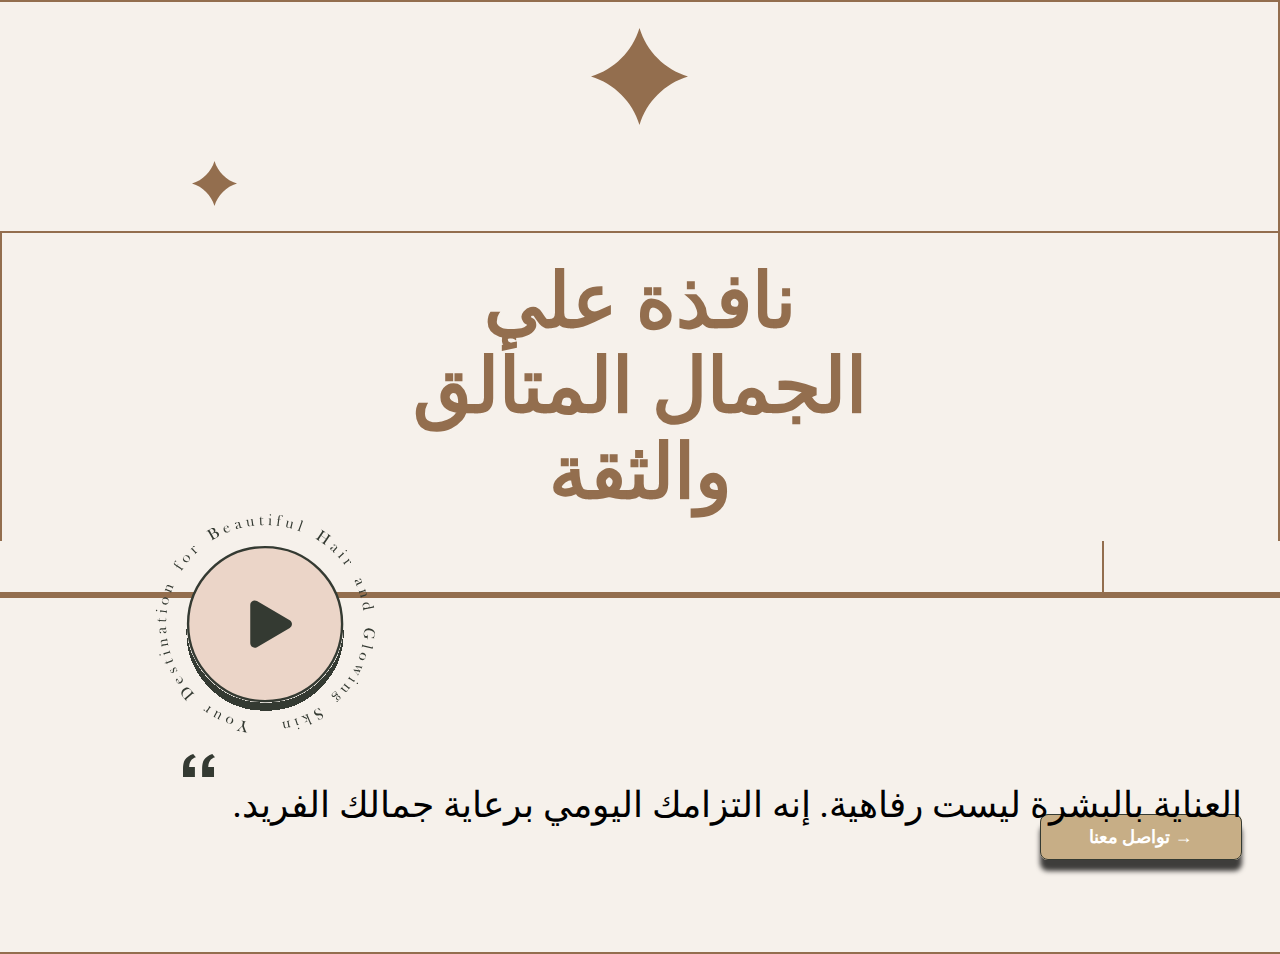
==== index.html @ a2bf62d0 "first commit" ====
<!DOCTYPE html>
<html lang="ar" dir="rtl">
  <head>
    <meta charset="UTF-8" />
    <meta name="viewport" content="width=device-width, initial-scale=1.0" />
    <!-- Bootstrab -->
    <link
      href="https://cdn.jsdelivr.net/npm/bootstrap@5.0.2/dist/css/bootstrap.min.css"
      rel="stylesheet"
      integrity="sha384-EVSTQN3/azprG1Anm3QDgpJLIm9Nao0Yz1ztcQTwFspd3yD65VohhpuuCOmLASjC"
      crossorigin="anonymous"
    />
    <!-- Css -->
    <link rel="stylesheet" href="./assets/css/main.css" />
    <!-- jquery -->
    <script
      src="https://code.jquery.com/jquery-3.6.3.min.js"
      integrity="sha256-pvPw+upLPUjgMXY0G+8O0xUf+/Im1MZjXxxgOcBQBXU="
      crossorigin="anonymous"
    ></script>
    <!-- AOS -->
    <link href="https://unpkg.com/aos@2.3.1/dist/aos.css" rel="stylesheet" />
    <title>Trust</title>
  </head>
  <body>
    <div class="navbar-container"></div>

    <div class="home">
      <main>
        <div class="top d-flex">
          <div class="stars">
            <img src="./assets/imgs/bigStar.svg" alt="" />
            <img class="sm" src="./assets/imgs/smStar.svg" alt="" />
          </div>
          <div class="mid">
            <h2>نافذة على <br />الجمال المتألق <br />والثقة</h2>
          </div>
          <div class="blank"></div>
        </div>
        <div class="bottom">
          <div class="wrapper d-flex">
            <div class="img-container">
              <img class="w-100" src="./assets/imgs/main.png" alt="" />
            </div>
            <div class="info d-flex flex-column justify-content-center gap-5">
              <p>
                العناية بالبشرة ليست رفاهية. إنه التزامك اليومي برعاية جمالك
                الفريد.
              </p>
              <a class="custom-btn me-auto" href="#">&rarr; تواصل معنا</a>
            </div>
          </div>
        </div>
      </main>
    </div>

    <!-- Bootstrab -->
    <script
      src="https://cdn.jsdelivr.net/npm/bootstrap@5.0.2/dist/js/bootstrap.bundle.min.js"
      integrity="sha384-MrcW6ZMFYlzcLA8Nl+NtUVF0sA7MsXsP1UyJoMp4YLEuNSfAP+JcXn/tWtIaxVXM"
      crossorigin="anonymous"
    ></script>
    <!-- JS -->
    <script src="./assets/js/app.js"></script>
    <!-- AOS -->
    <script src="https://unpkg.com/aos@2.3.1/dist/aos.js"></script>
    <script>
      AOS.init();
    </script>
  </body>
</html>
---- assets/css/main.css ----
@import url("https://fonts.googleapis.com/css2?family=Poppins:wght@300;400;500;600&display=swap");

@import url(./style.css);

:root {
  --main-color: #936e4e;
  --secondry-color: #f6f1eb;
}

* {
  box-sizing: border-box;
  margin: 0;
  padding: 0;
}

a {
  text-decoration: none;
  color: inherit;
}

/* NavBar */
nav.navbar {
  padding-top: 0 !important;
  padding-bottom: 0 !important;
}

nav > .container {
  max-width: 100vw !important;
  padding: 0 !important;
  background-color: var(--secondry-color);
}

nav > .container ul {
  border-right: 2px solid var(--main-color);
  background-color: var(--secondry-color);

  align-items: center;
  padding-inline: 2%;
}

nav > .container ul li a {
  font-size: 22px;
  font-family: Roboto;
  font-weight: 600;
}

.navbar-collapse {
  align-items: stretch !important;
}

nav > .container .search-btn-container {
  padding: 2%;
}
nav > .container .logo-container {
  padding: 1% 3%;
  border: 2px solid var(--main-color);
  background-color: var(--secondry-color);
  border-top: 0;
  border-bottom: 0;
  width: 180px;
}
/* custom-button */
.custom-btn {
  width: max-content;
  background-color: #c7ae86;
  font-family: Garamond;
  font-size: 18px;
  font-weight: 700;
  line-height: 23.4px;
  color: #ffffff;
  border: 1px solid #343a32;
  border-radius: 8px;
  padding: 12px 48px;
  -webkit-box-shadow: 0px 11px 5px 0px rgba(0, 0, 0, 0.75);
  -moz-box-shadow: 0px 11px 5px 0px rgba(0, 0, 0, 0.75);
  box-shadow: 0px 11px 5px 0px rgba(0, 0, 0, 0.75);
}
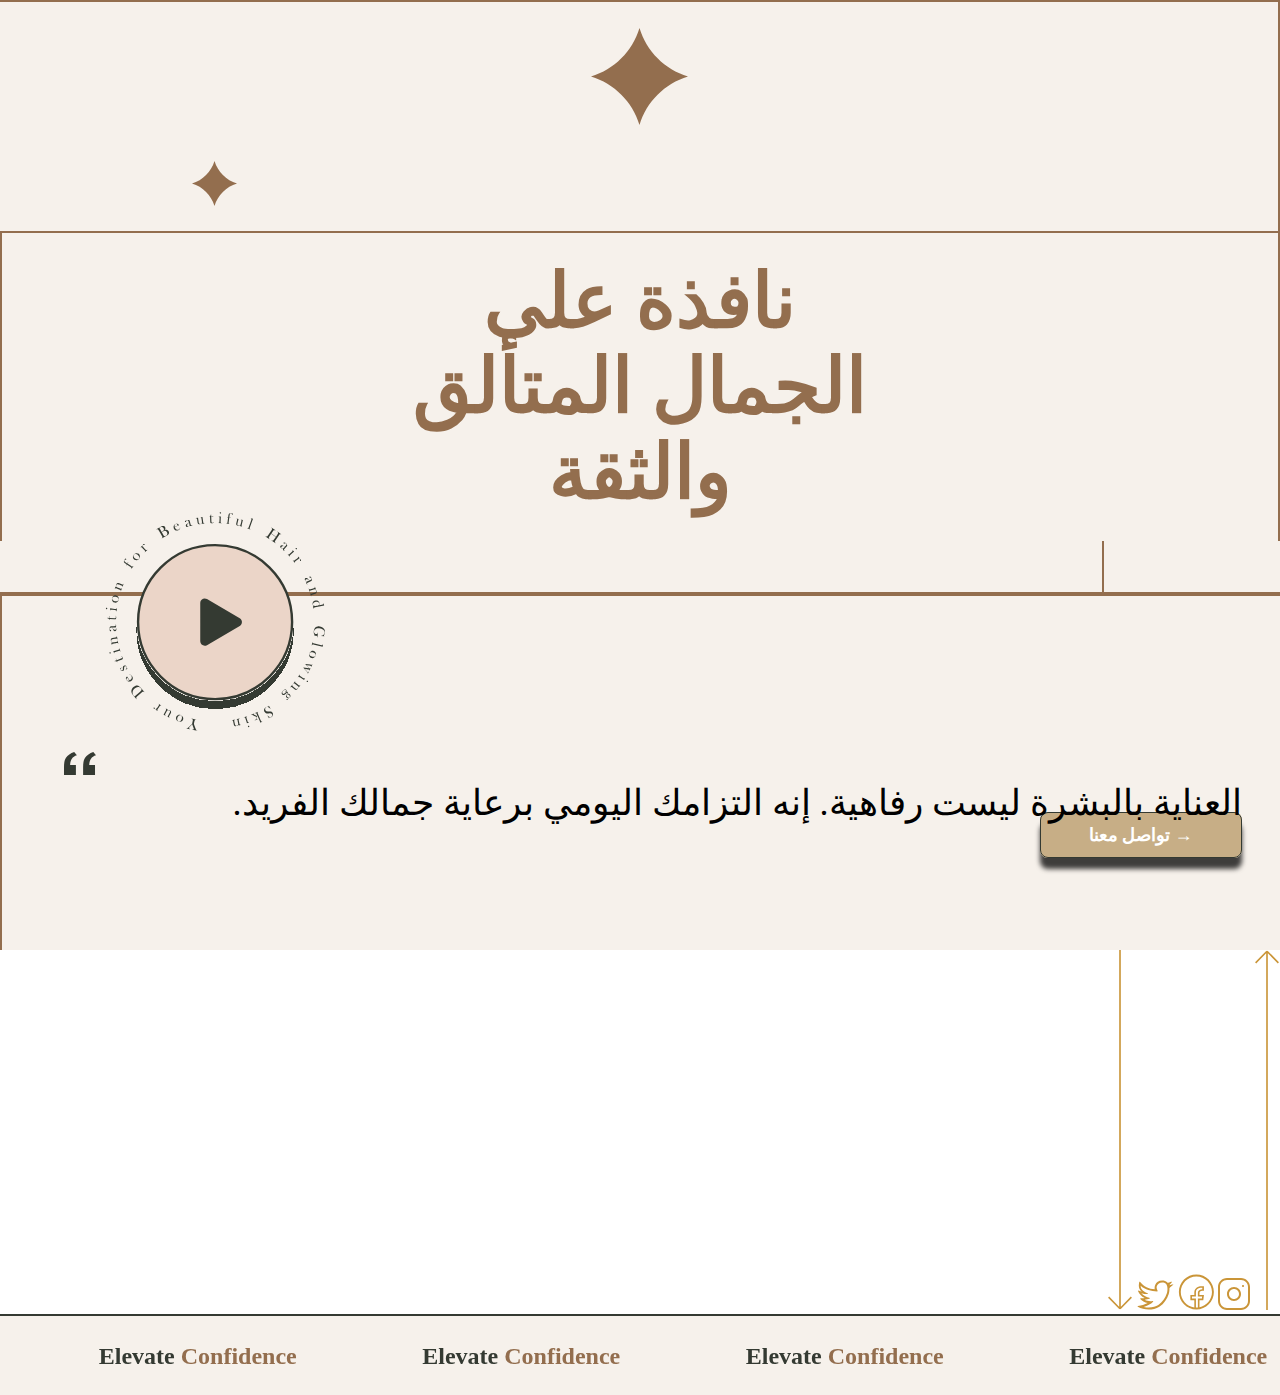
==== commit 037583c1: "fdss" ====
--- a/index.html
+++ b/index.html
@@ -20,13 +20,17 @@
     ></script>
     <!-- AOS -->
     <link href="https://unpkg.com/aos@2.3.1/dist/aos.css" rel="stylesheet" />
+    <!-- Swipper -->
+    <link
+      rel="stylesheet"
+      href="https://cdn.jsdelivr.net/npm/swiper@11/swiper-bundle.min.css"
+    />
     <title>Trust</title>
   </head>
   <body>
-    <div class="navbar-container"></div>
-
-    <div class="home">
-      <main>
+    <div class="home d-flex">
+      <main class="flex-fill d-flex flex-column">
+        <div class="navbar-container"></div>
         <div class="top d-flex">
           <div class="stars">
             <img src="./assets/imgs/bigStar.svg" alt="" />
@@ -37,8 +41,8 @@
           </div>
           <div class="blank"></div>
         </div>
-        <div class="bottom">
-          <div class="wrapper d-flex">
+        <div class="bottom flex-fill">
+          <div class="wrapper d-flex h-100">
             <div class="img-container">
               <img class="w-100" src="./assets/imgs/main.png" alt="" />
             </div>
@@ -52,7 +56,36 @@
           </div>
         </div>
       </main>
+      <div class="socials d-flex flex-column gap-4 px-3 py-5">
+        <img class="arrow" src="./assets/imgs/upArrow.svg" alt="" />
+        <img class="social-link" src="./assets/imgs/insta.svg" alt="" />
+        <img class="social-link" src="./assets/imgs/face.svg" alt="" />
+        <img class="social-link" src="./assets/imgs/tweet.svg" alt="" />
+        <img class="arrow" src="./assets/imgs/downArrow.svg" alt="" />
+      </div>
     </div>
+
+    <!-- Brands -->
+
+    <div class="brands">
+      <div class="swiper">
+        <div class="swiper-wrapper">
+          <div class="swiper-slide">Elevate <span> Confidence</span></div>
+          <div class="swiper-slide">Elevate <span> Confidence</span></div>
+          <div class="swiper-slide">Elevate <span> Confidence</span></div>
+          <div class="swiper-slide">Elevate <span> Confidence</span></div>
+          <div class="swiper-slide">Elevate <span> Confidence</span></div>
+          <div class="swiper-slide">Elevate <span> Confidence</span></div>
+          <div class="swiper-slide">Elevate <span> Confidence</span></div>
+          <div class="swiper-slide">Elevate <span> Confidence</span></div>
+          <div class="swiper-slide">Elevate <span> Confidence</span></div>
+          <div class="swiper-slide">Elevate <span> Confidence</span></div>
+          <div class="swiper-slide">Elevate <span> Confidence</span></div>
+          <div class="swiper-slide">Elevate <span> Confidence</span></div>
+        </div>
+      </div>
+    </div>
+    <!-- Brands -->
 
     <!-- Bootstrab -->
     <script
@@ -67,5 +100,31 @@
     <script>
       AOS.init();
     </script>
+    <!-- Swipper -->
+    <script src="https://cdn.jsdelivr.net/npm/swiper@11/swiper-bundle.min.js"></script>
+    <script>
+      var swiper = new Swiper(".swiper", {
+        slidesPerView: 2,
+        spaceBetween: 10,
+        pagination: {
+          el: ".swiper-pagination",
+          clickable: true,
+        },
+        breakpoints: {
+          680: {
+            slidesPerView: 3,
+            spaceBetween: 20,
+          },
+          968: {
+            slidesPerView: 4,
+            spaceBetween: 40,
+          },
+          1724: {
+            slidesPerView: 5,
+            spaceBetween: 50,
+          },
+        },
+      });
+    </script>
   </body>
 </html>
--- a/assets/css/main.css
+++ b/assets/css/main.css
@@ -44,6 +44,13 @@
   font-weight: 600;
 }
 
+nav > .container ul li a:hover {
+  color: var(--main-color) !important;
+}
+nav > .container ul li a.active {
+  color: var(--main-color) !important;
+}
+
 .navbar-collapse {
   align-items: stretch !important;
 }
@@ -52,13 +59,90 @@
   padding: 2%;
 }
 nav > .container .logo-container {
-  padding: 1% 3%;
+  padding: 1.18% 3%;
   border: 2px solid var(--main-color);
   background-color: var(--secondry-color);
   border-top: 0;
   border-bottom: 0;
   width: 180px;
 }
+
+.navbar-collapse.collapse.show {
+  border: 2px solid var(--main-color);
+  border-right: 0;
+}
+.navbar-collapse.collapse.show .search-btn-container {
+  border-right: 2px solid var(--main-color);
+}
+
+/* Search Style */
+#search {
+  position: fixed;
+  top: 0px;
+  left: 0px;
+  width: 100%;
+  height: 100%;
+  background-color: rgba(0, 0, 0, 0.7);
+  -webkit-transition: all 0.5s ease-in-out;
+  -moz-transition: all 0.5s ease-in-out;
+  -ms-transition: all 0.5s ease-in-out;
+  -o-transition: all 0.5s ease-in-out;
+  transition: all 0.5s ease-in-out;
+  -webkit-transform: translate(0px, -100%) scale(0, 0);
+  -moz-transform: translate(0px, -100%) scale(0, 0);
+  -ms-transform: translate(0px, -100%) scale(0, 0);
+  -o-transform: translate(0px, -100%) scale(0, 0);
+  transform: translate(0px, -100%) scale(0, 0);
+  opacity: 0;
+  display: none;
+}
+
+#search.open {
+  -webkit-transform: translate(0px, 0px) scale(1, 1);
+  -moz-transform: translate(0px, 0px) scale(1, 1);
+  -ms-transform: translate(0px, 0px) scale(1, 1);
+  -o-transform: translate(0px, 0px) scale(1, 1);
+  transform: translate(0px, 0px) scale(1, 1);
+  opacity: 1;
+  z-index: 106;
+  display: block;
+}
+
+#search input[type="search"] {
+  position: absolute;
+  top: 50%;
+  left: 0;
+  margin-top: -51px;
+  width: 60%;
+  margin-left: 20%;
+  color: #c7ae86;
+  background: transparent;
+  border-top: 1px solid #c7ae86;
+  border-bottom: 2px solid #c7ae86;
+  border-left: 0px solid transparent;
+  border-right: 0px solid transparent;
+  font-size: 40px;
+  font-family: Roboto;
+  font-weight: 300;
+  text-align: center;
+  outline: none;
+  padding: 10px;
+}
+
+#search .close {
+  position: fixed;
+  top: 15px;
+  right: 15px;
+  opacity: 1;
+  font-size: 27px;
+  color: #fff;
+}
+
+#search .close:hover {
+  color: #c7ae86;
+  cursor: pointer;
+}
+
 /* custom-button */
 .custom-btn {
   width: max-content;
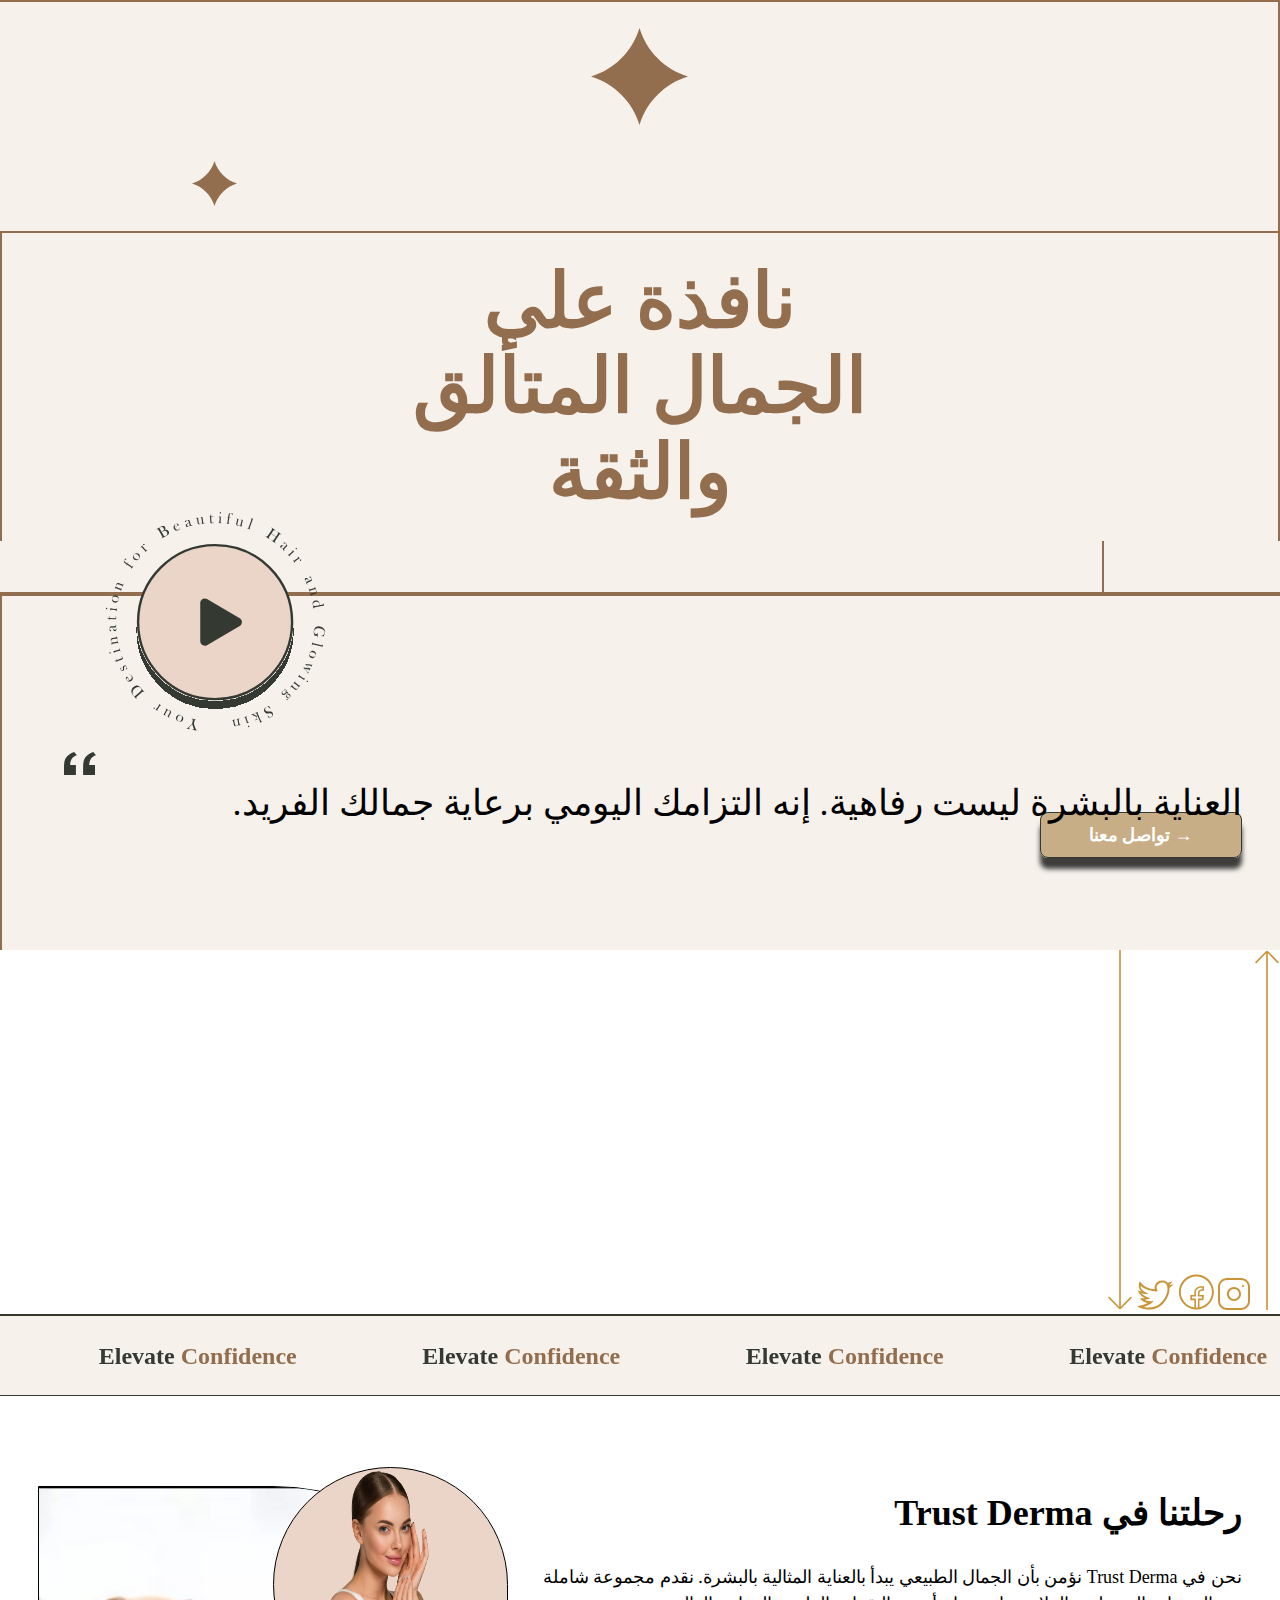
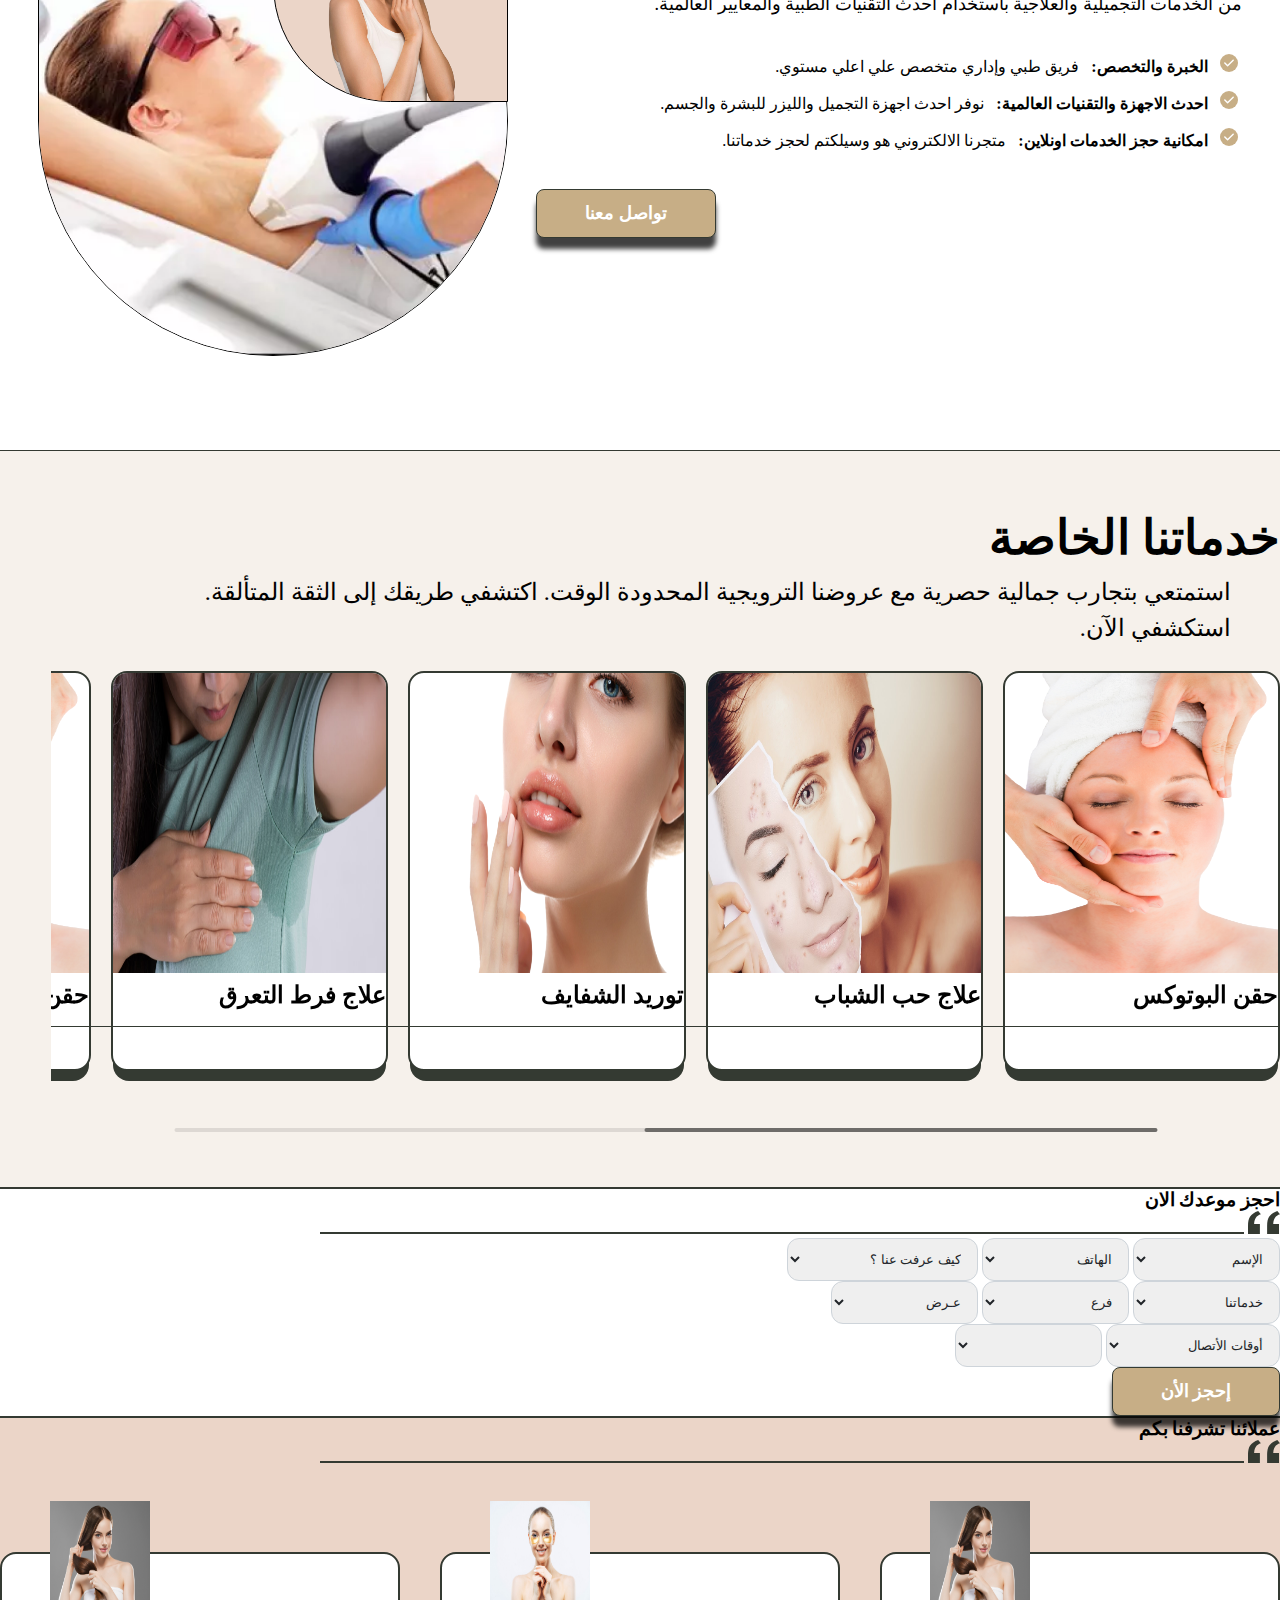
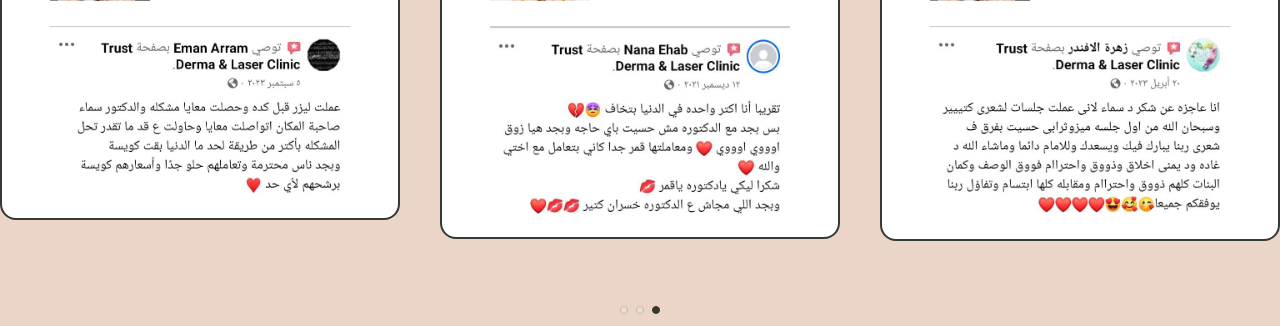
==== commit c905c6b5: "commit" ====
--- a/index.html
+++ b/index.html
@@ -58,15 +58,20 @@
       </main>
       <div class="socials d-flex flex-column gap-4 px-3 py-5">
         <img class="arrow" src="./assets/imgs/upArrow.svg" alt="" />
-        <img class="social-link" src="./assets/imgs/insta.svg" alt="" />
-        <img class="social-link" src="./assets/imgs/face.svg" alt="" />
-        <img class="social-link" src="./assets/imgs/tweet.svg" alt="" />
+        <a href="#"
+          ><img class="social-link" src="./assets/imgs/insta.svg" alt=""
+        /></a>
+        <a href="#"
+          ><img class="social-link" src="./assets/imgs/face.svg" alt=""
+        /></a>
+        <a href="#"
+          ><img class="social-link" src="./assets/imgs/tweet.svg" alt=""
+        /></a>
         <img class="arrow" src="./assets/imgs/downArrow.svg" alt="" />
       </div>
     </div>
 
     <!-- Brands -->
-
     <div class="brands">
       <div class="swiper">
         <div class="swiper-wrapper">
@@ -86,6 +91,273 @@
       </div>
     </div>
     <!-- Brands -->
+    <!-- Details -->
+    <section class="details">
+      <div class="wrapper">
+        <div class="text">
+          <h3>رحلتنا في Trust Derma</h3>
+          <p>
+            نحن في Trust Derma نؤمن بأن الجمال الطبيعي يبدأ بالعناية المثالية
+            بالبشرة. نقدم مجموعة شاملة من الخدمات التجميلية والعلاجية باستخدام
+            أحدث التقنيات الطبية والمعايير العالمية.
+          </p>
+          <ul>
+            <li>
+              <img src="./assets/imgs/checkMark.svg" alt="" /><span
+                >الخبرة والتخصص:</span
+              >فريق طبي وإداري متخصص علي اعلي مستوي.
+            </li>
+            <li>
+              <img src="./assets/imgs/checkMark.svg" alt="" /><span
+                >احدث الاجهزة والتقنيات العالمية:</span
+              >نوفر احدث اجهزة التجميل والليزر للبشرة والجسم.
+            </li>
+            <li>
+              <img src="./assets/imgs/checkMark.svg" alt="" /><span
+                >امكانية حجز الخدمات اونلاين:</span
+              >متجرنا الالكتروني هو وسيلكتم لحجز خدماتنا.
+            </li>
+          </ul>
+          <a class="custom-btn me-auto" href="#"> تواصل معنا</a>
+        </div>
+        <div class="images">
+          <img
+            src="./assets/imgs/49a9eef45d679d1792e41b084a7152a5.png"
+            alt=""
+            class="lg"
+          />
+          <img
+            src="./assets/imgs/c06d7cdb16fad64346107b7b40360619.png"
+            alt=""
+            class="sm"
+          />
+        </div>
+      </div>
+    </section>
+    <!-- Details -->
+    <!-- Special-services -->
+    <div class="sp-services text-center">
+      <h3>خدماتنا الخاصة</h3>
+      <p>
+        استمتعي بتجارب جمالية حصرية مع عروضنا الترويجية المحدودة الوقت. اكتشفي
+        طريقك إلى الثقة المتألقة. استكشفي الآن.
+      </p>
+      <div class="swiper swiper2">
+        <div class="swiper-wrapper">
+          <div class="swiper-slide">
+            <div class="item d-flex flex-column gap-3">
+              <img class="main-img" src="./assets/imgs/service1.png" alt="" />
+              <span>حقن البوتوكس</span>
+              <img src="./assets/imgs/line.svg" class="line m-4 mt-0" alt="" />
+            </div>
+          </div>
+          <div class="swiper-slide">
+            <div class="item d-flex flex-column gap-3">
+              <img class="main-img" src="./assets/imgs/service2.png" alt="" />
+              <span> علاج حب الشباب </span>
+              <img src="./assets/imgs/line.svg" class="line m-4 mt-0" alt="" />
+            </div>
+          </div>
+          <div class="swiper-slide">
+            <div class="item d-flex flex-column gap-3">
+              <img class="main-img" src="./assets/imgs/services3.png" alt="" />
+              <span> توريد الشفايف</span>
+              <img src="./assets/imgs/line.svg" class="line m-4 mt-0" alt="" />
+            </div>
+          </div>
+          <div class="swiper-slide">
+            <div class="item d-flex flex-column gap-3">
+              <img class="main-img" src="./assets/imgs/service4.png" alt="" />
+              <span>علاج فرط التعرق </span>
+              <img src="./assets/imgs/line.svg" class="line m-4 mt-0" alt="" />
+            </div>
+          </div>
+          <div class="swiper-slide">
+            <div class="item d-flex flex-column gap-3">
+              <img class="main-img" src="./assets/imgs/service1.png" alt="" />
+              <span>حقن البوتوكس</span>
+              <img src="./assets/imgs/line.svg" class="line m-4 mt-0" alt="" />
+            </div>
+          </div>
+          <div class="swiper-slide">
+            <div class="item d-flex flex-column gap-3">
+              <img class="main-img" src="./assets/imgs/service2.png" alt="" />
+              <span> علاج حب الشباب </span>
+              <img src="./assets/imgs/line.svg" class="line m-4 mt-0" alt="" />
+            </div>
+          </div>
+          <div class="swiper-slide">
+            <div class="item d-flex flex-column gap-3">
+              <img class="main-img" src="./assets/imgs/services3.png" alt="" />
+              <span> توريد الشفايف</span>
+              <img src="./assets/imgs/line.svg" class="line m-4 mt-0" alt="" />
+            </div>
+          </div>
+          <div class="swiper-slide">
+            <div class="item d-flex flex-column gap-3">
+              <img class="main-img" src="./assets/imgs/service4.png" alt="" />
+              <span>علاج فرط التعرق </span>
+              <img src="./assets/imgs/line.svg" class="line m-4 mt-0" alt="" />
+            </div>
+          </div>
+        </div>
+        <div class="swiper-scrollbar"></div>
+      </div>
+    </div>
+    <!-- Special-services -->
+    <!-- Booking -->
+    <section class="booking p-md-5 p-3">
+      <div class="d-flex gap-3">
+        <h3 class="fs-md-2 fs-5">احجز موعدك الان</h3>
+        <img src="./assets/imgs/quote.svg" alt="" />
+        <img
+          class="w-md-100 w-75 d-sm-block d-none"
+          src="./assets/imgs/lgLine.svg"
+          alt=""
+        />
+      </div>
+      <form action="" class="p-md-5 p-3">
+        <div
+          class="d-flex my-3 gap-md-5 gap-2 w-100 flex-wrap justify-content-around"
+        >
+          <select class="flex-fill">
+            <option value="" selected disabled>الإسم</option>
+            <option value="">option 2</option>
+            <option value="">option 3</option>
+          </select>
+          <select class="flex-fill">
+            <option value="" selected disabled>الهاتف</option>
+            <option value="">option 2</option>
+            <option value="">option 3</option>
+          </select>
+          <select class="flex-fill">
+            <option value="" selected disabled>كيف عرفت عنا ؟</option>
+            <option value="">option 2</option>
+            <option value="">option 3</option>
+          </select>
+        </div>
+        <div
+          class="d-flex my-3 gap-md-5 gap-2 w-100 flex-wrap justify-content-around"
+        >
+          <select class="flex-fill">
+            <option value="" selected disabled>خدماتنا</option>
+            <option value="">option 2</option>
+            <option value="">option 3</option>
+          </select>
+          <select class="flex-fill">
+            <option value="" selected disabled>فرع</option>
+            <option value="">option 2</option>
+            <option value="">option 3</option>
+          </select>
+          <select class="flex-fill">
+            <option value="" selected disabled>عـرض</option>
+            <option value="">option 2</option>
+            <option value="">option 3</option>
+          </select>
+        </div>
+        <div
+          class="d-flex my-3 gap-md-5 gap-2 w-100 flex-wrap justify-content-around"
+        >
+          <select class="flex-fill">
+            <option value="" selected disabled>أوقات الأتصال</option>
+            <option value="">option 2</option>
+            <option value="">option 3</option>
+          </select>
+          <select class="flex-fill">
+            <option value="" selected disabled></option>
+            <option value="">option 2</option>
+            <option value="">option 3</option>
+          </select>
+        </div>
+        <button type="submit" class="custom-btn me-auto my-4 w-100" href="#">
+          إحجز الأن
+        </button>
+      </form>
+    </section>
+    <!-- Booking -->
+    <!-- Testi -->
+    <section class="testi p-md-5 p-3">
+      <div class="d-flex gap-3 flex-row-reverse">
+        <h3 class="fs-md-2 fs-5">عملائنا تشرفنا بكم</h3>
+        <img src="./assets/imgs/quote.svg" alt="" />
+        <img
+          class="w-md-100 w-75 d-sm-block d-none"
+          src="./assets/imgs/lgLine.svg"
+          alt=""
+        />
+      </div>
+      <div class="swiper swiper3">
+        <div class="swiper-wrapper">
+          <div class="swiper-slide">
+            <div class="client">
+              <div class="profile-pic">
+                <img
+                  class="rounded-circle"
+                  src="./assets/imgs/profile1.png"
+                  style="width: 100px; height: 100px"
+                  alt=""
+                />
+              </div>
+              <img class="desc" src="./assets/imgs/testi1.png" alt="" />
+            </div>
+          </div>
+          <div class="swiper-slide">
+            <div class="client">
+              <div class="profile-pic">
+                <img
+                  class="rounded-circle"
+                  style="width: 100px; height: 100px"
+                  src="./assets/imgs/profile2.png"
+                  alt=""
+                />
+              </div>
+              <img class="desc" src="./assets/imgs/testi2.png" alt="" />
+            </div>
+          </div>
+          <div class="swiper-slide">
+            <div class="client">
+              <div class="profile-pic">
+                <img
+                  class="rounded-circle"
+                  src="./assets/imgs/profile1.png"
+                  style="width: 100px; height: 100px"
+                  alt=""
+                />
+              </div>
+              <img class="desc" src="./assets/imgs/testi3.png" alt="" />
+            </div>
+          </div>
+          <div class="swiper-slide">
+            <div class="client">
+              <div class="profile-pic">
+                <img
+                  class="rounded-circle"
+                  src="./assets/imgs/profile2.png"
+                  style="width: 100px; height: 100px"
+                  alt=""
+                />
+              </div>
+              <img class="desc" src="./assets/imgs/testi1.png" alt="" />
+            </div>
+          </div>
+          <div class="swiper-slide">
+            <div class="client">
+              <div class="profile-pic">
+                <img
+                  class="rounded-circle"
+                  src="./assets/imgs/profile1.png"
+                  style="width: 100px; height: 100px"
+                  alt=""
+                />
+              </div>
+              <img class="desc" src="./assets/imgs/testi2.png" alt="" />
+            </div>
+          </div>
+        </div>
+        <div class="swiper-pagination"></div>
+      </div>
+    </section>
+    <!-- Testi -->
 
     <!-- Bootstrab -->
     <script
@@ -105,6 +377,8 @@
     <script>
       var swiper = new Swiper(".swiper", {
         slidesPerView: 2,
+        autoplay: true,
+
         spaceBetween: 10,
         pagination: {
           el: ".swiper-pagination",
@@ -125,6 +399,57 @@
           },
         },
       });
+      var swiper2 = new Swiper(".swiper2", {
+        slidesPerView: "auto",
+        autoplay: true,
+
+        spaceBetween: 20,
+        pagination: {
+          el: ".swiper-pagination",
+          clickable: true,
+        },
+        scrollbar: {
+          el: ".swiper-scrollbar",
+        },
+        // breakpoints: {
+        //   680: {
+        //     slidesPerView: 3,
+        //     spaceBetween: 20,
+        //   },
+        //   968: {
+        //     slidesPerView: 4,
+        //     spaceBetween: 40,
+        //   },
+        //   1724: {
+        //     slidesPerView: 4,
+        //     spaceBetween: 50,
+        //   },
+        // },
+      });
+      var swiper3 = new Swiper(".swiper3", {
+        autoplay: true,
+        slidesPerView: 1,
+        spaceBetween: 10,
+        pagination: {
+          el: ".swiper-pagination",
+          clickable: true,
+        },
+        breakpoints: {
+          480: {
+            slidesPerView: 2,
+            spaceBetween: 20,
+          },
+
+          1200: {
+            slidesPerView: 3,
+            spaceBetween: 40,
+          },
+          1724: {
+            slidesPerView: 4,
+            spaceBetween: 50,
+          },
+        },
+      });
     </script>
   </body>
 </html>
--- a/assets/css/main.css
+++ b/assets/css/main.css
@@ -16,6 +16,10 @@
 a {
   text-decoration: none;
   color: inherit;
+}
+
+ul {
+  list-style: none;
 }
 
 /* NavBar */
@@ -158,4 +162,114 @@
   -webkit-box-shadow: 0px 11px 5px 0px rgba(0, 0, 0, 0.75);
   -moz-box-shadow: 0px 11px 5px 0px rgba(0, 0, 0, 0.75);
   box-shadow: 0px 11px 5px 0px rgba(0, 0, 0, 0.75);
-}
+  transition: all 0.3s ease-in-out;
+}
+
+.custom-btn:hover {
+  transform: scale(1.1);
+  color: white;
+}
+
+/* details-section */
+
+.details {
+  padding: 4% 0;
+  border: 1px solid #343a32;
+  border-left: 0;
+  border-right: 0;
+}
+.details .wrapper {
+  display: flex;
+  gap: 28px;
+  padding: 3%;
+}
+
+.details .wrapper .images {
+  flex: 2;
+  position: relative;
+}
+.details .wrapper .images img.lg {
+  width: 100%;
+  border-bottom-left-radius: 50%;
+  border-bottom-right-radius: 50%;
+  border-top-right-radius: 50%;
+  border: 1px solid black;
+  aspect-ratio: 1/1;
+  object-fit: cover;
+}
+.details .wrapper .images img.sm {
+  position: absolute;
+  width: 50%;
+  right: 0;
+  top: -4%;
+  border-bottom-left-radius: 50%;
+  border-top-left-radius: 50%;
+  border-top-right-radius: 50%;
+  aspect-ratio: 1/1;
+  border: 1px solid black;
+
+  background-color: #ebd5c8;
+}
+.details .wrapper .text {
+  flex: 3;
+  display: flex;
+  flex-direction: column;
+  gap: 24px;
+}
+
+.details .wrapper .text h3 {
+  font-family: Garamond;
+  font-size: 36px;
+  font-weight: 700;
+  line-height: 54px;
+}
+
+.details .wrapper .text p {
+  font-family: Garamond;
+  font-size: 18px;
+  font-weight: 400;
+  line-height: 27px;
+}
+
+.details .wrapper .text li {
+  margin: 12px 4px;
+  font-family: Garamond;
+  font-size: 16px;
+  font-weight: 400;
+  line-height: 24px;
+}
+
+.details .wrapper .text li span {
+  font-family: Garamond;
+  font-size: 16px;
+  font-weight: 700;
+  line-height: 24px;
+  text-align: right;
+  margin-left: 12px;
+}
+
+.details .wrapper .text li img {
+  margin-left: 12px;
+}
+
+.details .wrapper .text a {
+  margin-right: auto;
+}
+
+@media (max-width: 940px) {
+  .details .wrapper {
+    flex-direction: column;
+  }
+}
+
+/* details-section */
+
+/* Swiper */
+
+.swiper-pagination-bullet {
+  border: 1px solid #343a32 !important;
+  background: white !important;
+}
+.swiper-pagination-bullet-active {
+  background-color: #343a32 !important;
+}
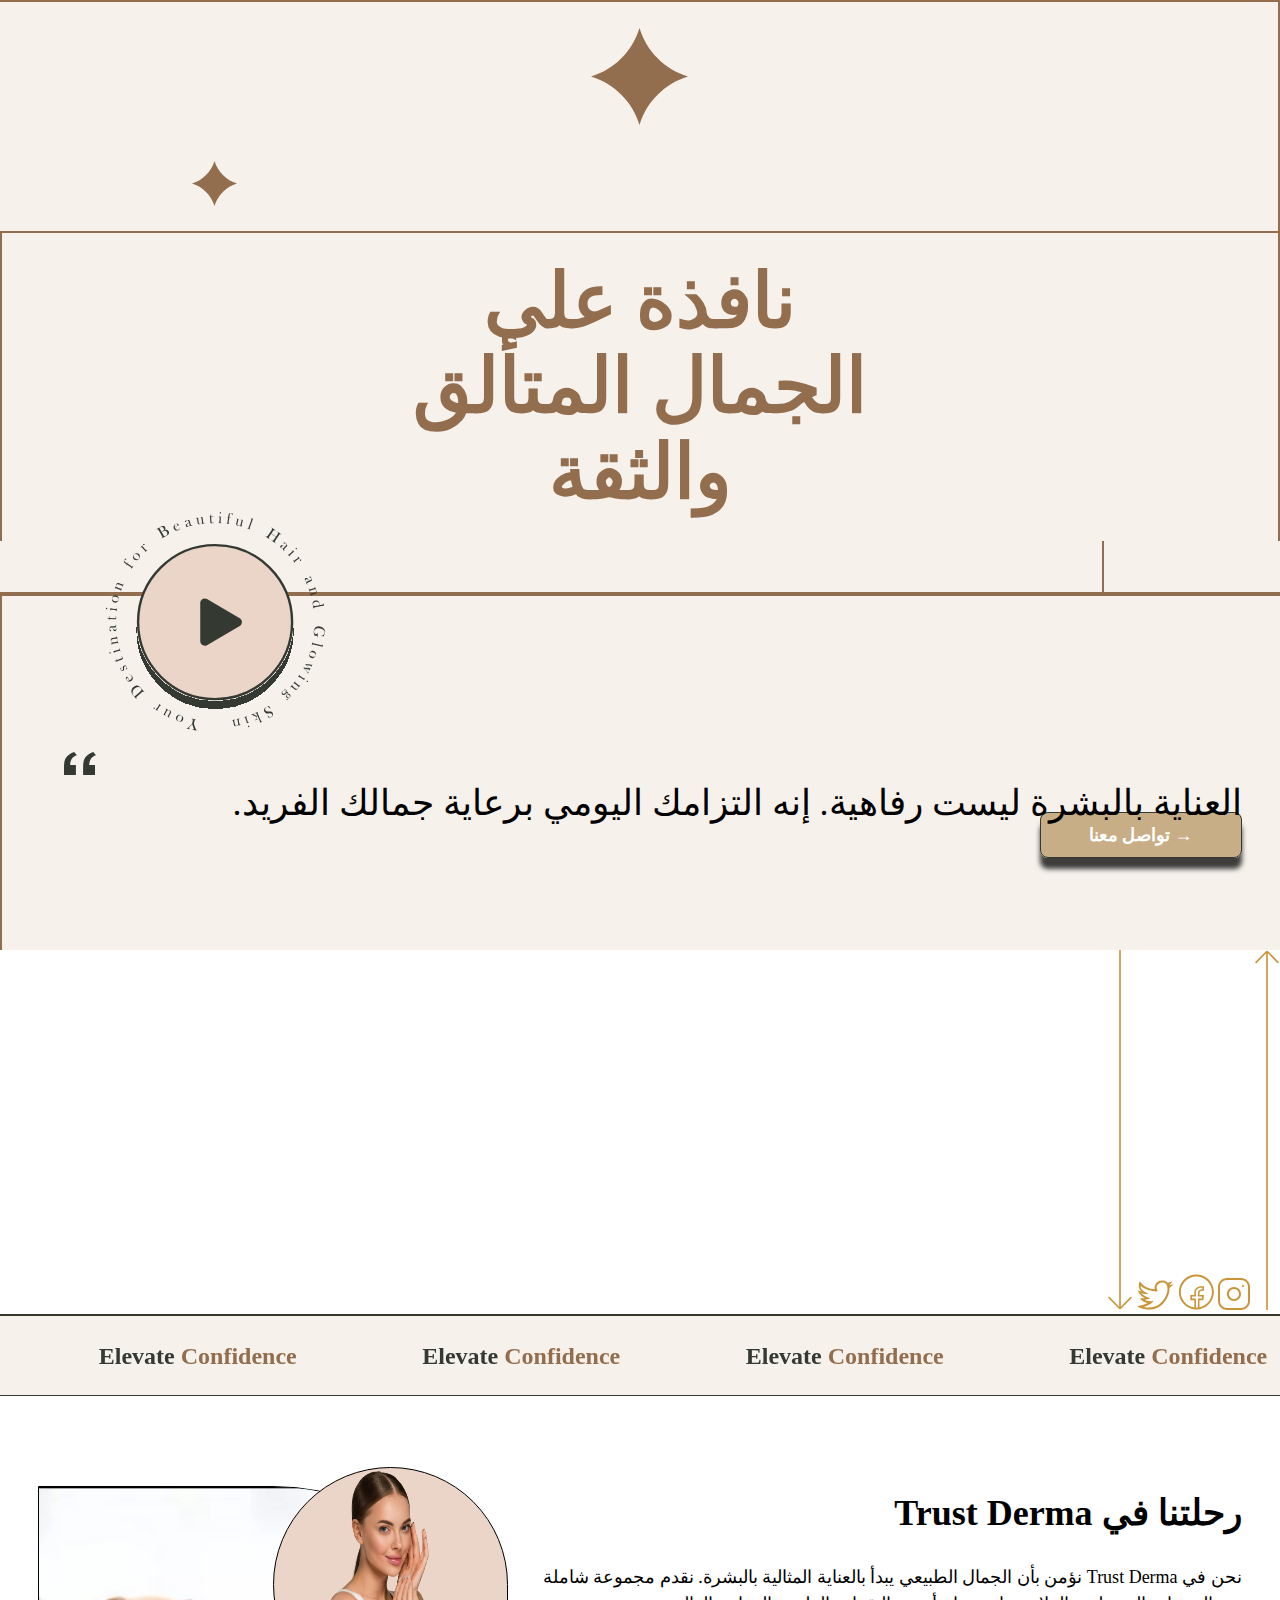
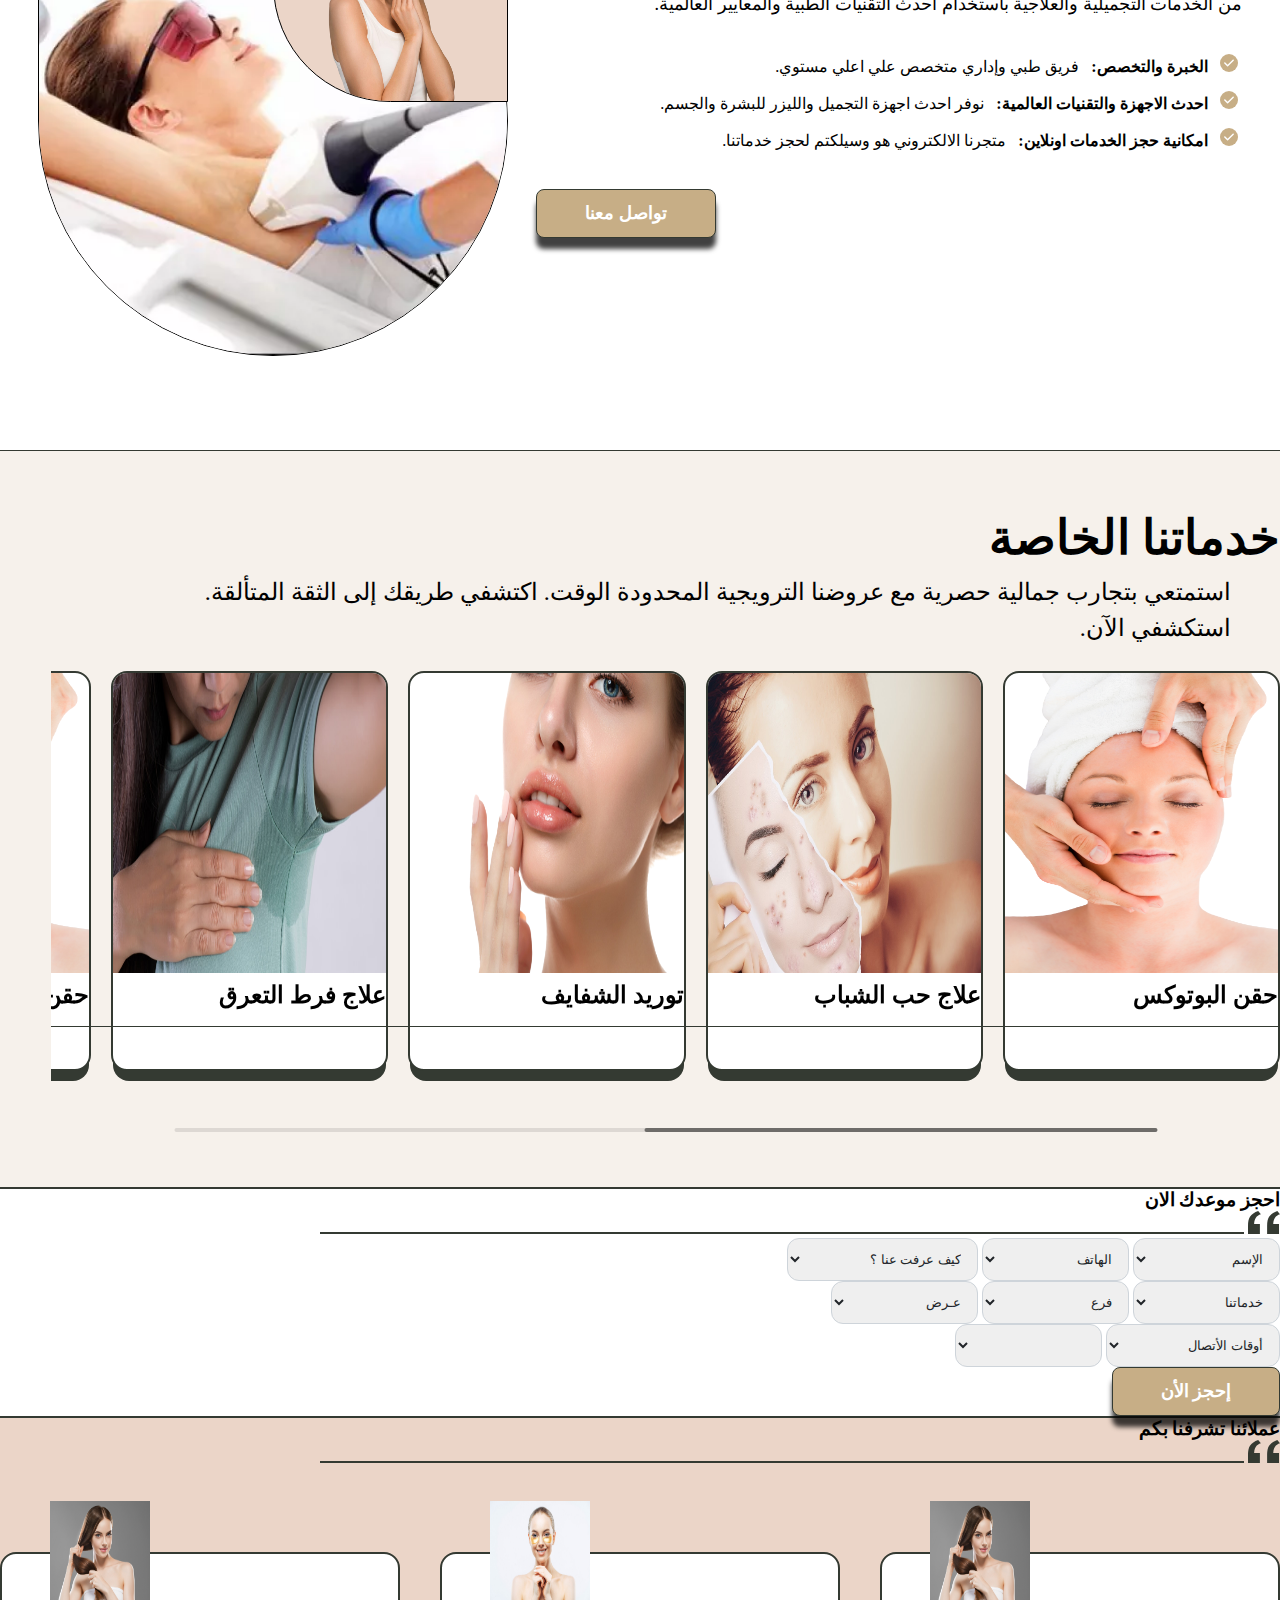
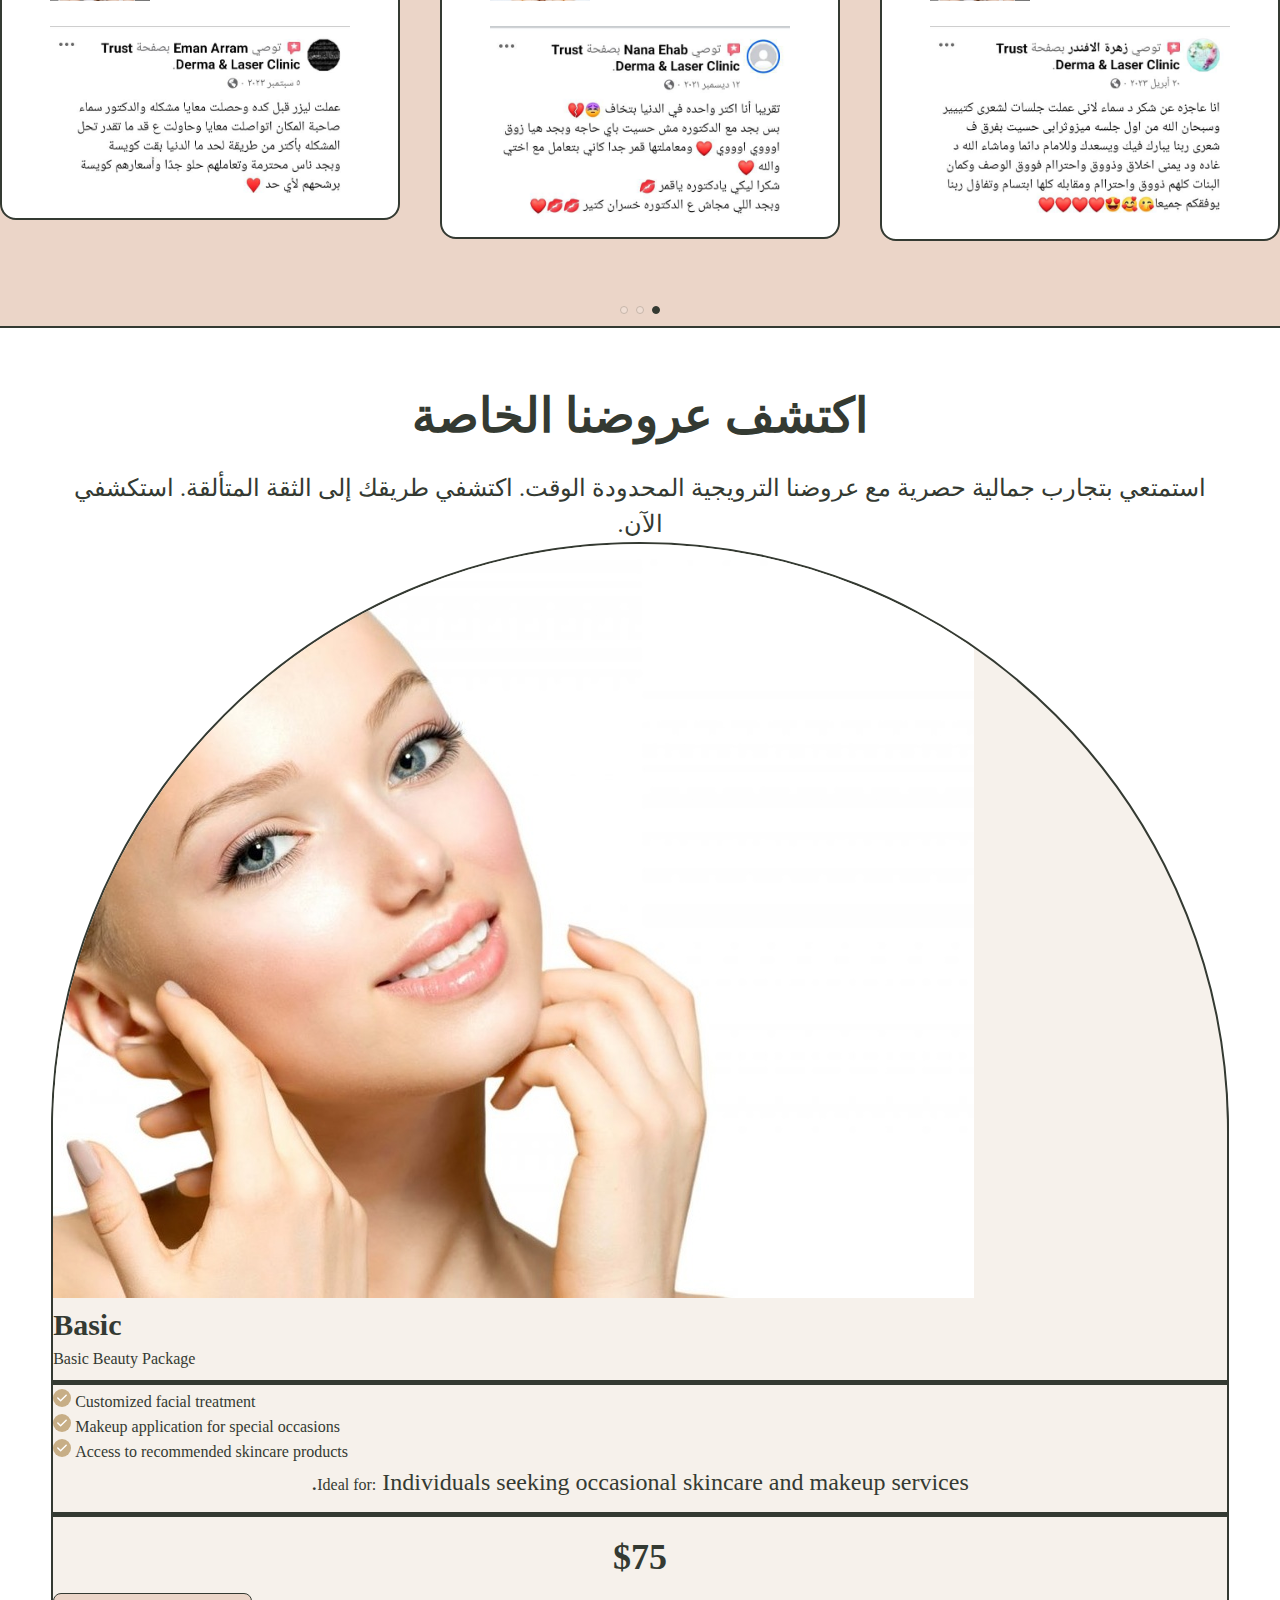
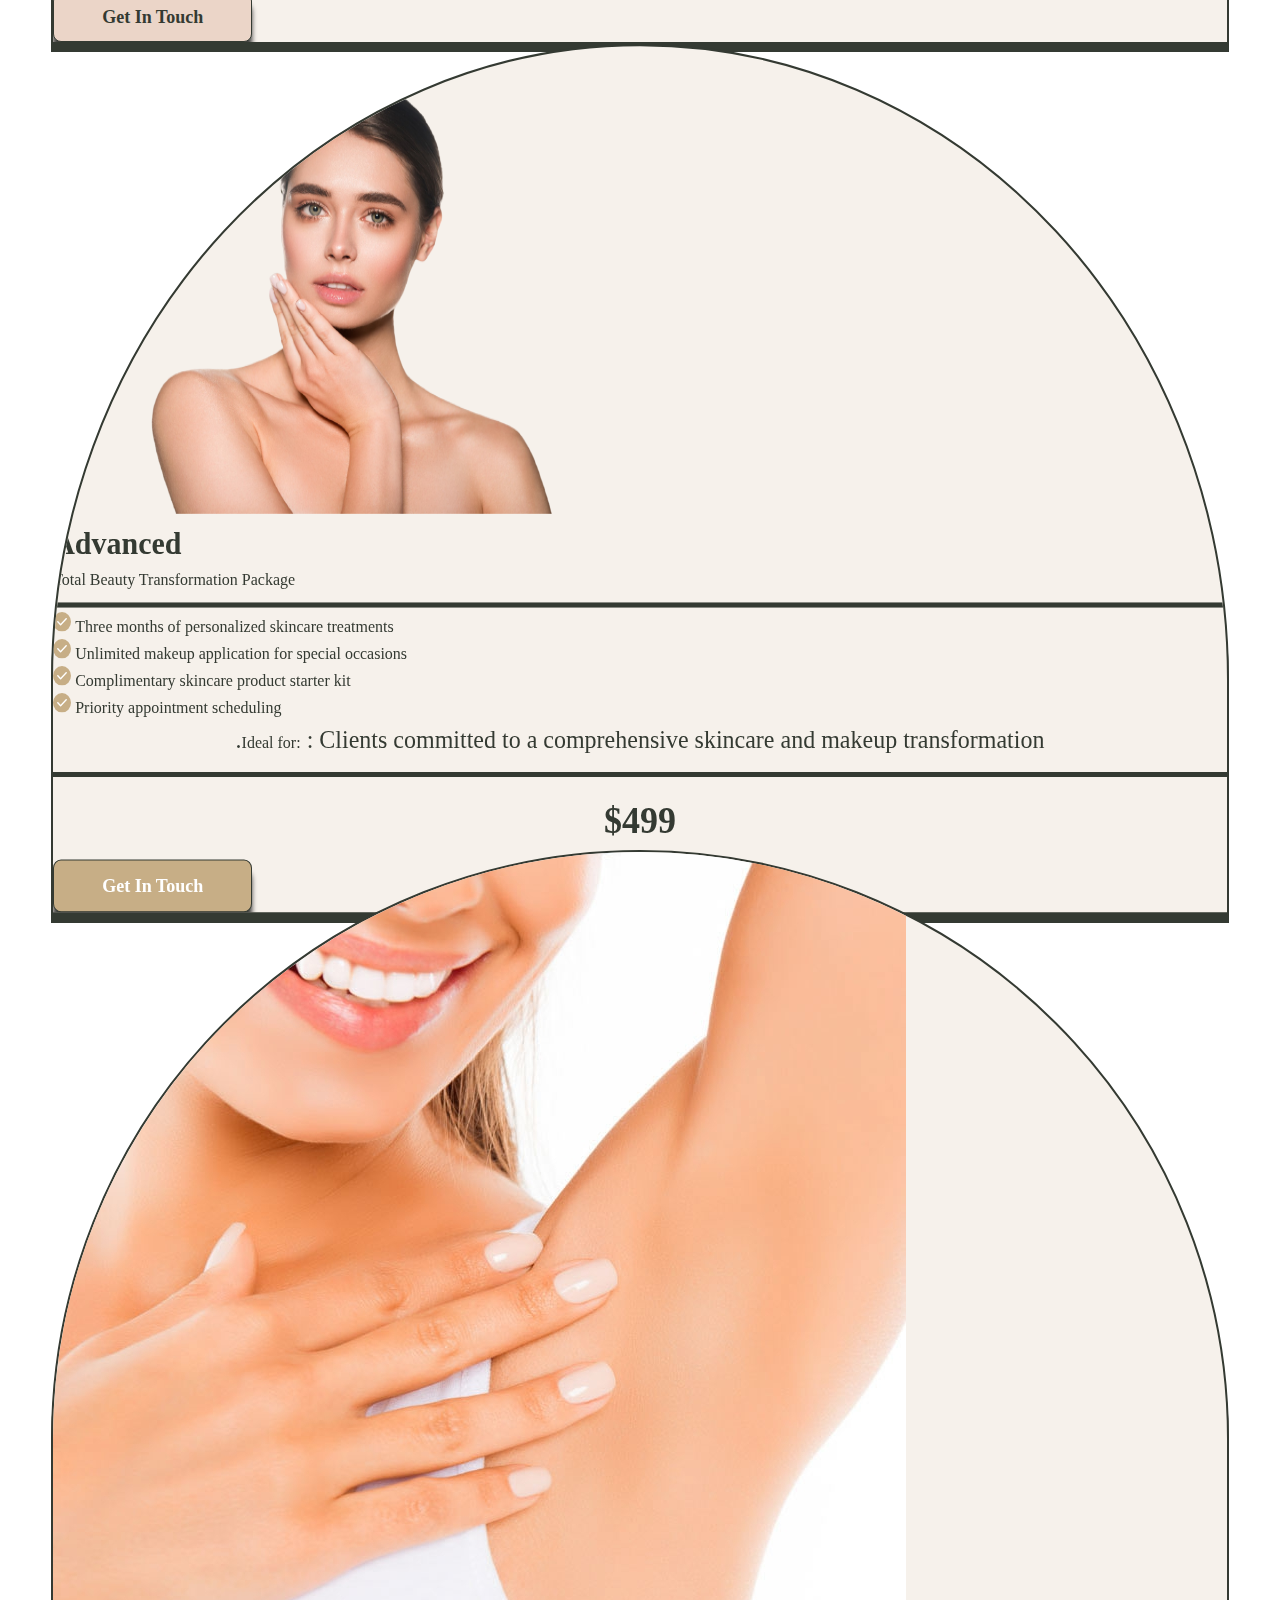
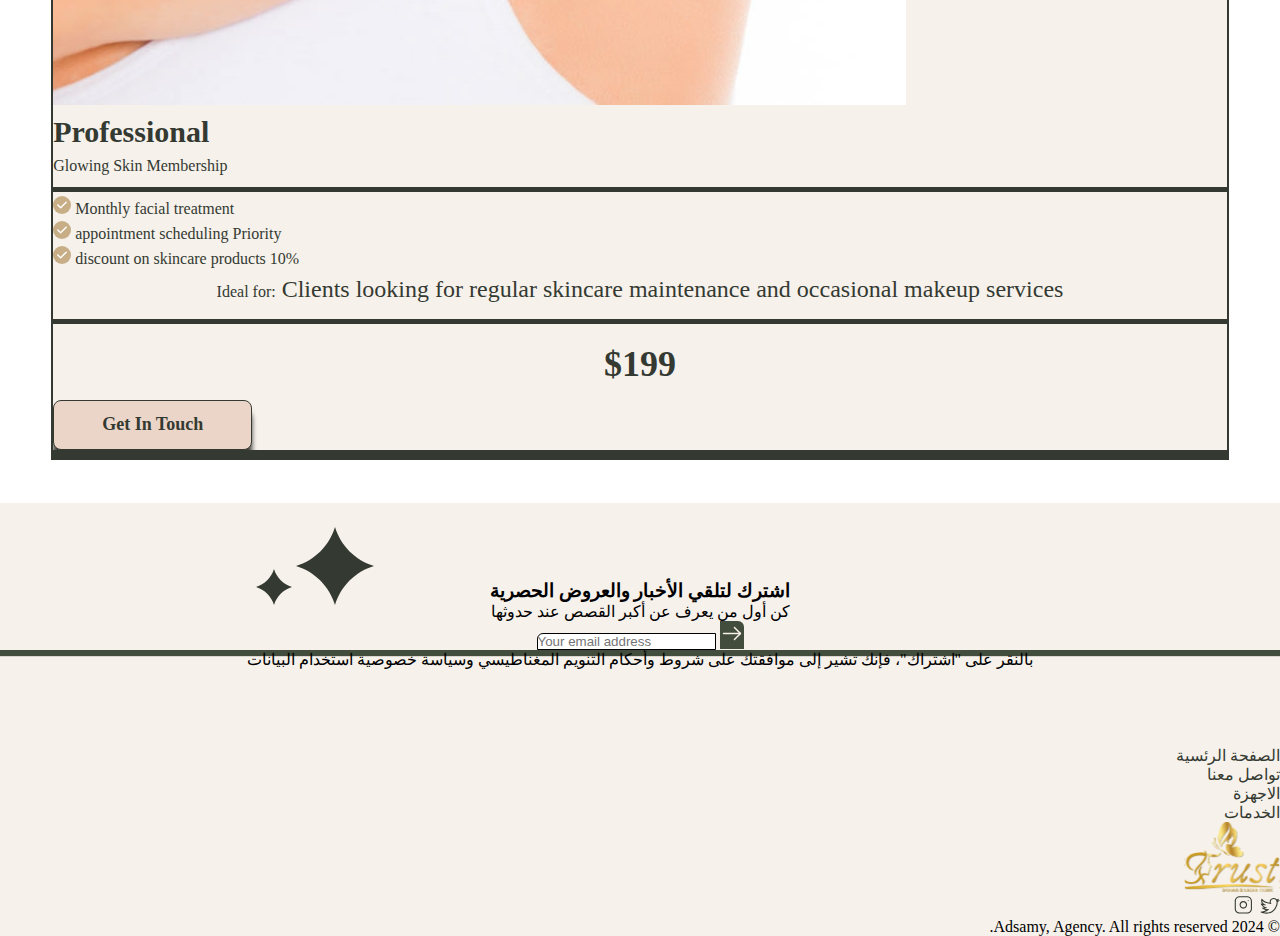
==== commit a568c022: "first commit" ====
--- a/index.html
+++ b/index.html
@@ -358,7 +358,177 @@
       </div>
     </section>
     <!-- Testi -->
-
+    <!-- Offers -->
+    <div class="offers">
+      <h3>اكتشف عروضنا الخاصة</h3>
+      <p>
+        استمتعي بتجارب جمالية حصرية مع عروضنا الترويجية المحدودة الوقت. اكتشفي
+        طريقك إلى الثقة المتألقة. استكشفي الآن.
+      </p>
+      <div class="wrapper my-5 d-flex gap-4">
+        <div class="item">
+          <img class="w-100 h-25" src="./assets/imgs/client1.png" alt="" />
+          <div class="info d-flex flex-column gap-4 px-4 py-3">
+            <div class="title">Basic</div>
+            <div class="desc">Basic Beauty Package</div>
+            <img style="height: 5px" src="./assets/imgs/line.svg" alt="" />
+            <ul class="m-0 p-0">
+              <li class="my-2">
+                Customized facial treatment
+                <img class="me-2" src="./assets/imgs/checkMark.svg" alt="" />
+              </li>
+              <li class="my-2">
+                Makeup application for special occasions
+                <img class="me-2" src="./assets/imgs/checkMark.svg" alt="" />
+              </li>
+              <li class="my-2">
+                Access to recommended skincare products
+                <img class="me-2" src="./assets/imgs/checkMark.svg" alt="" />
+              </li>
+            </ul>
+            <p class="text-start fs-5">
+              <span class="fs-4">Ideal for:</span> Individuals seeking
+              occasional skincare and makeup services.
+            </p>
+            <img style="height: 5px" src="./assets/imgs/line.svg" alt="" />
+            <div class="price">$75</div>
+            <button class="offer-button custom-btn w-100 mb-4">
+              Get In Touch
+            </button>
+          </div>
+        </div>
+        <div class="item special">
+          <img class="w-100 h-25" src="./assets/imgs/client2.png" alt="" />
+          <div class="info d-flex flex-column gap-4 px-4 py-3">
+            <div class="title">Advanced</div>
+            <div class="desc">Total Beauty Transformation Package</div>
+            <img style="height: 5px" src="./assets/imgs/line.svg" alt="" />
+            <ul class="m-0 p-0">
+              <li class="my-2">
+                Three months of personalized skincare treatments
+                <img class="me-2" src="./assets/imgs/checkMark.svg" alt="" />
+              </li>
+              <li class="my-2">
+                Unlimited makeup application for special occasions
+                <img class="me-2" src="./assets/imgs/checkMark.svg" alt="" />
+              </li>
+              <li class="my-2">
+                Complimentary skincare product starter kit
+                <img class="me-2" src="./assets/imgs/checkMark.svg" alt="" />
+              </li>
+              <li class="my-2">
+                Priority appointment scheduling
+                <img class="me-2" src="./assets/imgs/checkMark.svg" alt="" />
+              </li>
+            </ul>
+            <p class="text-start fs-5">
+              <span class="fs-4">Ideal for:</span> : Clients committed to a
+              comprehensive skincare and makeup transformation.
+            </p>
+            <img style="height: 5px" src="./assets/imgs/line.svg" alt="" />
+            <div class="price">$499</div>
+            <button class="custom-btn w-100 mb-4">Get In Touch</button>
+          </div>
+        </div>
+        <div class="item">
+          <img class="w-100 h-25" src="./assets/imgs/client3.png" alt="" />
+          <div class="info d-flex flex-column gap-4 px-4 py-3">
+            <div class="title">Professional</div>
+            <div class="desc">Glowing Skin Membership</div>
+            <img style="height: 5px" src="./assets/imgs/line.svg" alt="" />
+            <ul class="m-0 p-0">
+              <li class="my-2">
+                Monthly facial treatment
+                <img class="me-2" src="./assets/imgs/checkMark.svg" alt="" />
+              </li>
+              <li class="my-2">
+                appointment scheduling Priority
+                <img class="me-2" src="./assets/imgs/checkMark.svg" alt="" />
+              </li>
+              <li class="my-2">
+                10% discount on skincare products
+                <img class="me-2" src="./assets/imgs/checkMark.svg" alt="" />
+              </li>
+            </ul>
+            <p class="text-start fs-5">
+              <span class="fs-4">Ideal for:</span> Clients looking for regular
+              skincare maintenance and occasional makeup services
+            </p>
+            <img style="height: 5px" src="./assets/imgs/line.svg" alt="" />
+            <div class="price">$199</div>
+            <button class="offer-button custom-btn w-100 mb-4">
+              Get In Touch
+            </button>
+          </div>
+        </div>
+      </div>
+    </div>
+    <!-- Offers -->
+    <!-- Subscribe -->
+    <section class="subecribe mt-5 px-2 border-1 border-bottom border-dark">
+      <div class="stars d-flex flex-column gap-3">
+        <img style="width: 78px" src="./assets/imgs/bigStarD.svg" alt="" />
+        <img
+          style="width: 36px"
+          class="sm"
+          src="./assets/imgs/smStarD.svg"
+          alt=""
+        />
+      </div>
+      <div
+        class="wrapper d-flex flex-column gap-3 justify-content-center align-items-center"
+      >
+        <h3 class="md:fs-2 fs-3 fw-bolder">
+          اشترك لتلقي الأخبار والعروض الحصرية
+        </h3>
+        <p class="fs-5">كن أول من يعرف عن أكبر القصص عند حدوثها</p>
+        <div class="input-wrapper w-75 d-flex">
+          <button class="w-25">
+            <img src="./assets/imgs/leftArrow.svg" alt="" />
+          </button>
+          <input
+            dir="ltr"
+            class="flex-fill p-3"
+            type="text"
+            placeholder="Your email address"
+          />
+        </div>
+        <span class="fs-6"
+          >بالنقر على "اشتراك"، فإنك تشير إلى موافقتك على شروط وأحكام التنويم
+          المغناطيسي وسياسة خصوصية استخدام البيانات</span
+        >
+      </div>
+    </section>
+    <!-- Subscribe -->
+    <!-- mainLinks -->
+    <div class="main-links px-sm-5 px-2 py-4" style="color: #343a32">
+      <div
+        class="wrapper py-3 d-flex flex-sm-row flex-column-reverse gap-4 justify-content-between align-items-center border-1 border-dark border-bottom"
+      >
+        <ul class="links d-flex gap-3 fs-5 align-items-center">
+          <li><a href="#">الصفحة الرئسية</a></li>
+          <li><a href="#"> تواصل معنا</a></li>
+          <li><a href="#"> الاجهزة</a></li>
+          <li><a href="#"> الخدمات</a></li>
+        </ul>
+        <div class="img-wrapper">
+          <img src="./assets/imgs/logo.svg" alt="" />
+        </div>
+      </div>
+    </div>
+    <!-- mainLinks -->
+    <!-- copyRight -->
+    <div
+      class="copy-right d-flex d-sm-flex-row flex-column align-items-center justify-content-between py-2 px-sm-5 px-2"
+    >
+      <div class="socials d-flex gap-3">
+        <img src="./assets/imgs/tweetf.svg" alt="" />
+        <img src="./assets/imgs/facef.svg" alt="" />
+        <img src="./assets/imgs/instaf.svg" alt="" />
+      </div>
+      <a href="#">© 2024 Adsamy, Agency. All rights reserved.</a>
+    </div>
+    <!-- copyRight -->
     <!-- Bootstrab -->
     <script
       src="https://cdn.jsdelivr.net/npm/bootstrap@5.0.2/dist/js/bootstrap.bundle.min.js"
--- a/assets/css/main.css
+++ b/assets/css/main.css
@@ -13,9 +13,18 @@
   padding: 0;
 }
 
+ul {
+  margin: 0;
+  padding: 0;
+}
+
 a {
   text-decoration: none;
   color: inherit;
+}
+
+input {
+  outline: none;
 }
 
 ul {
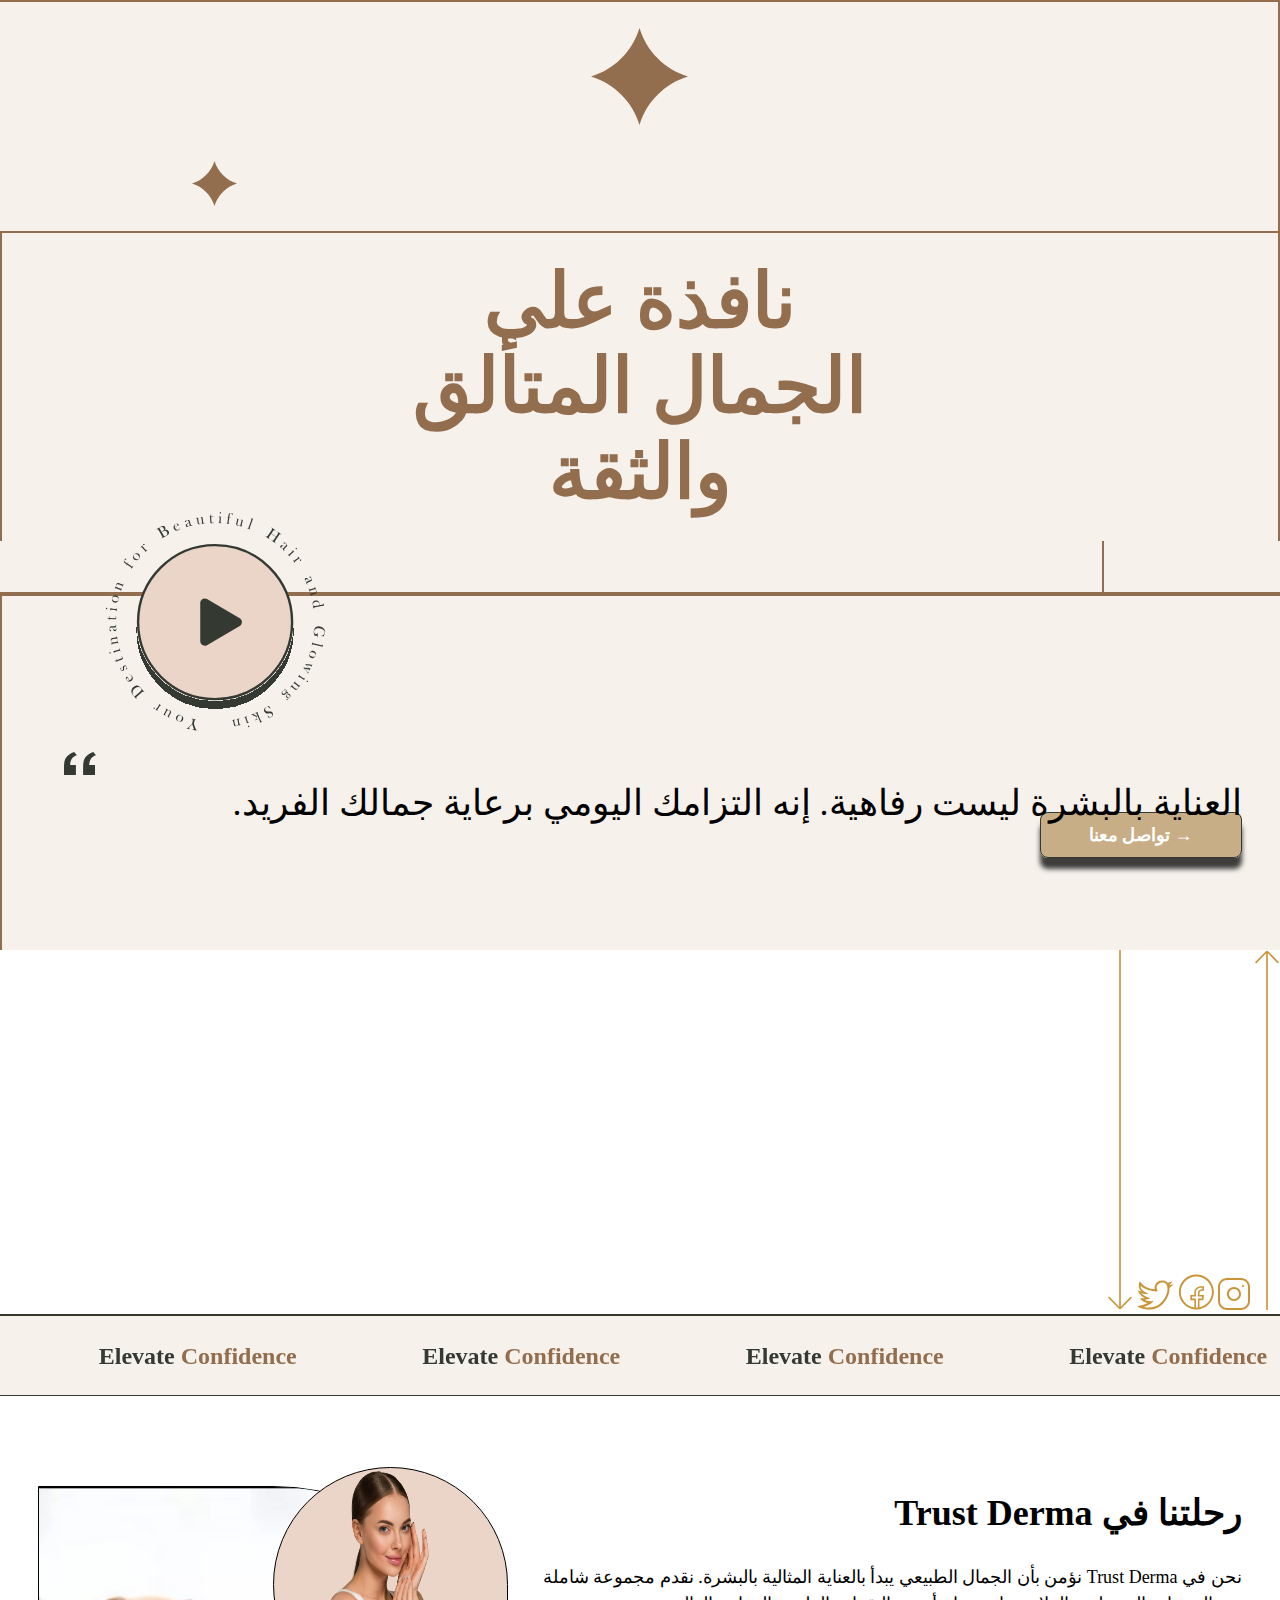
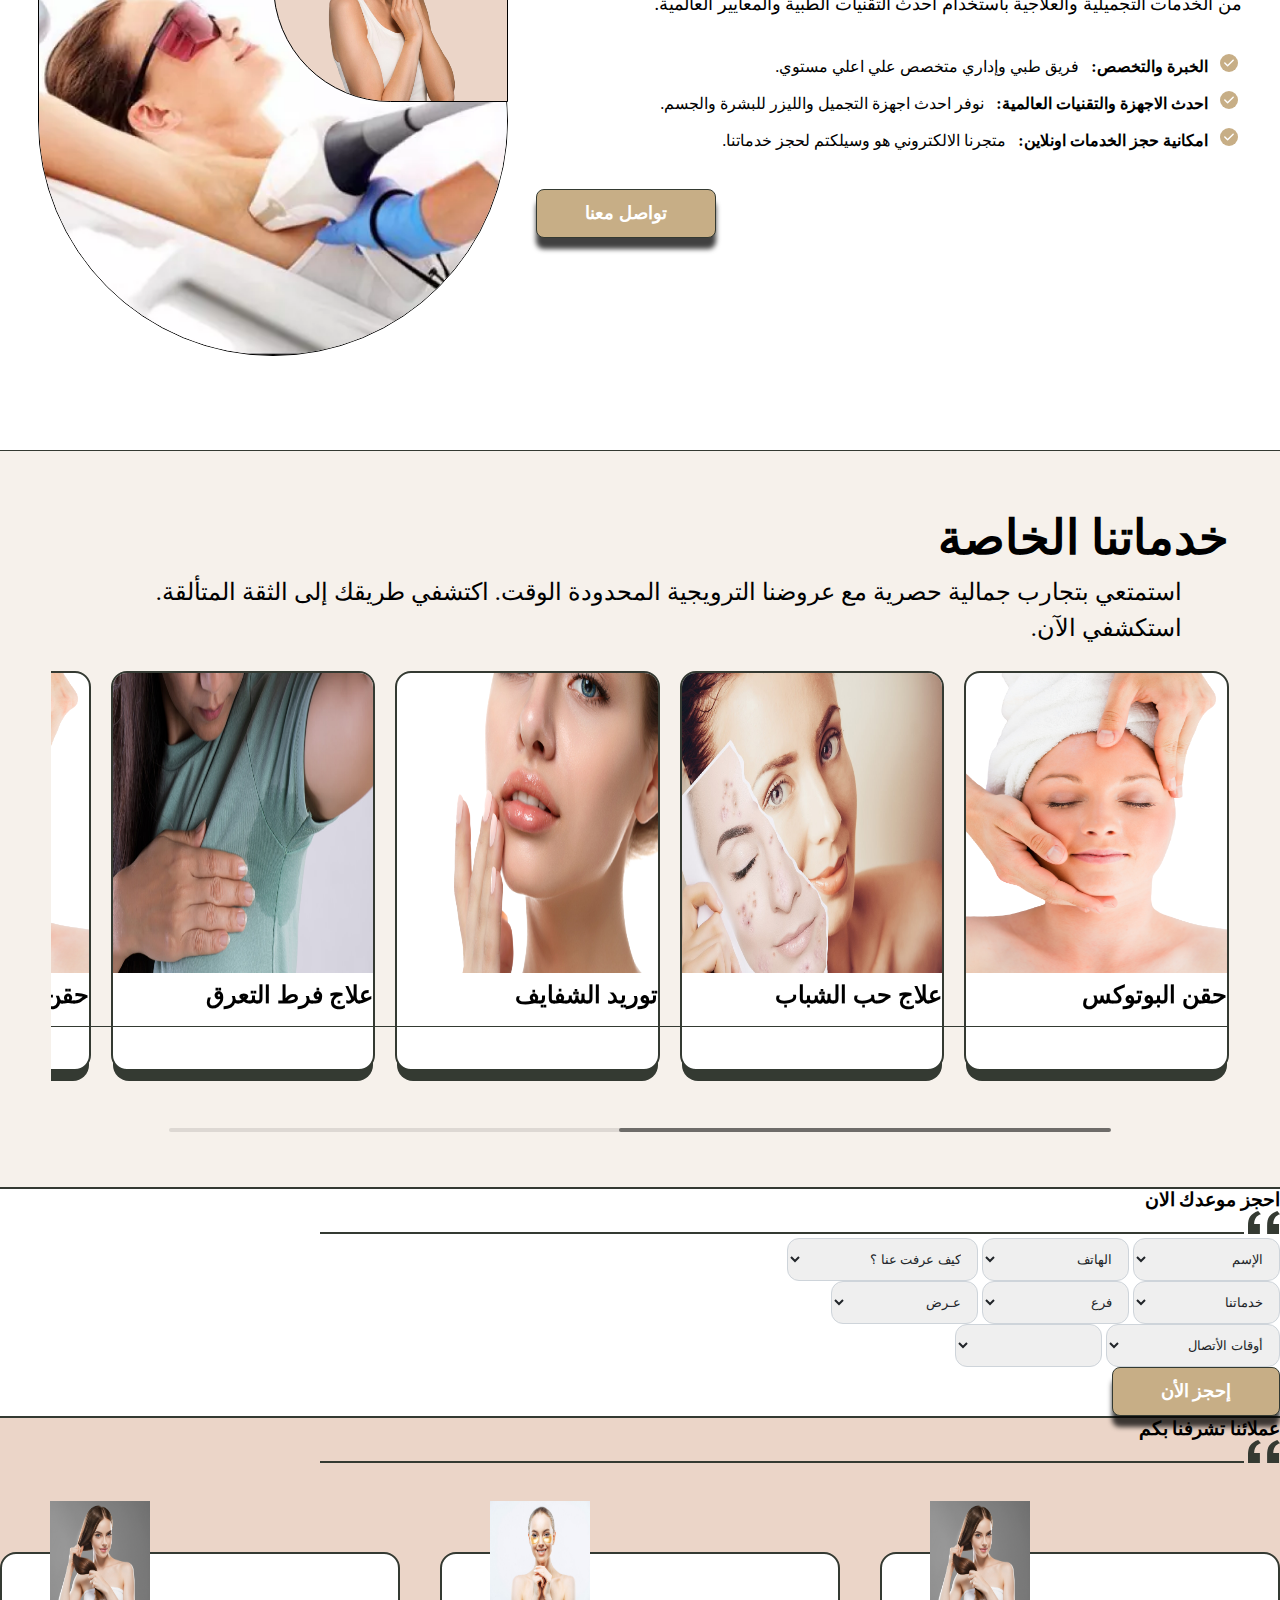
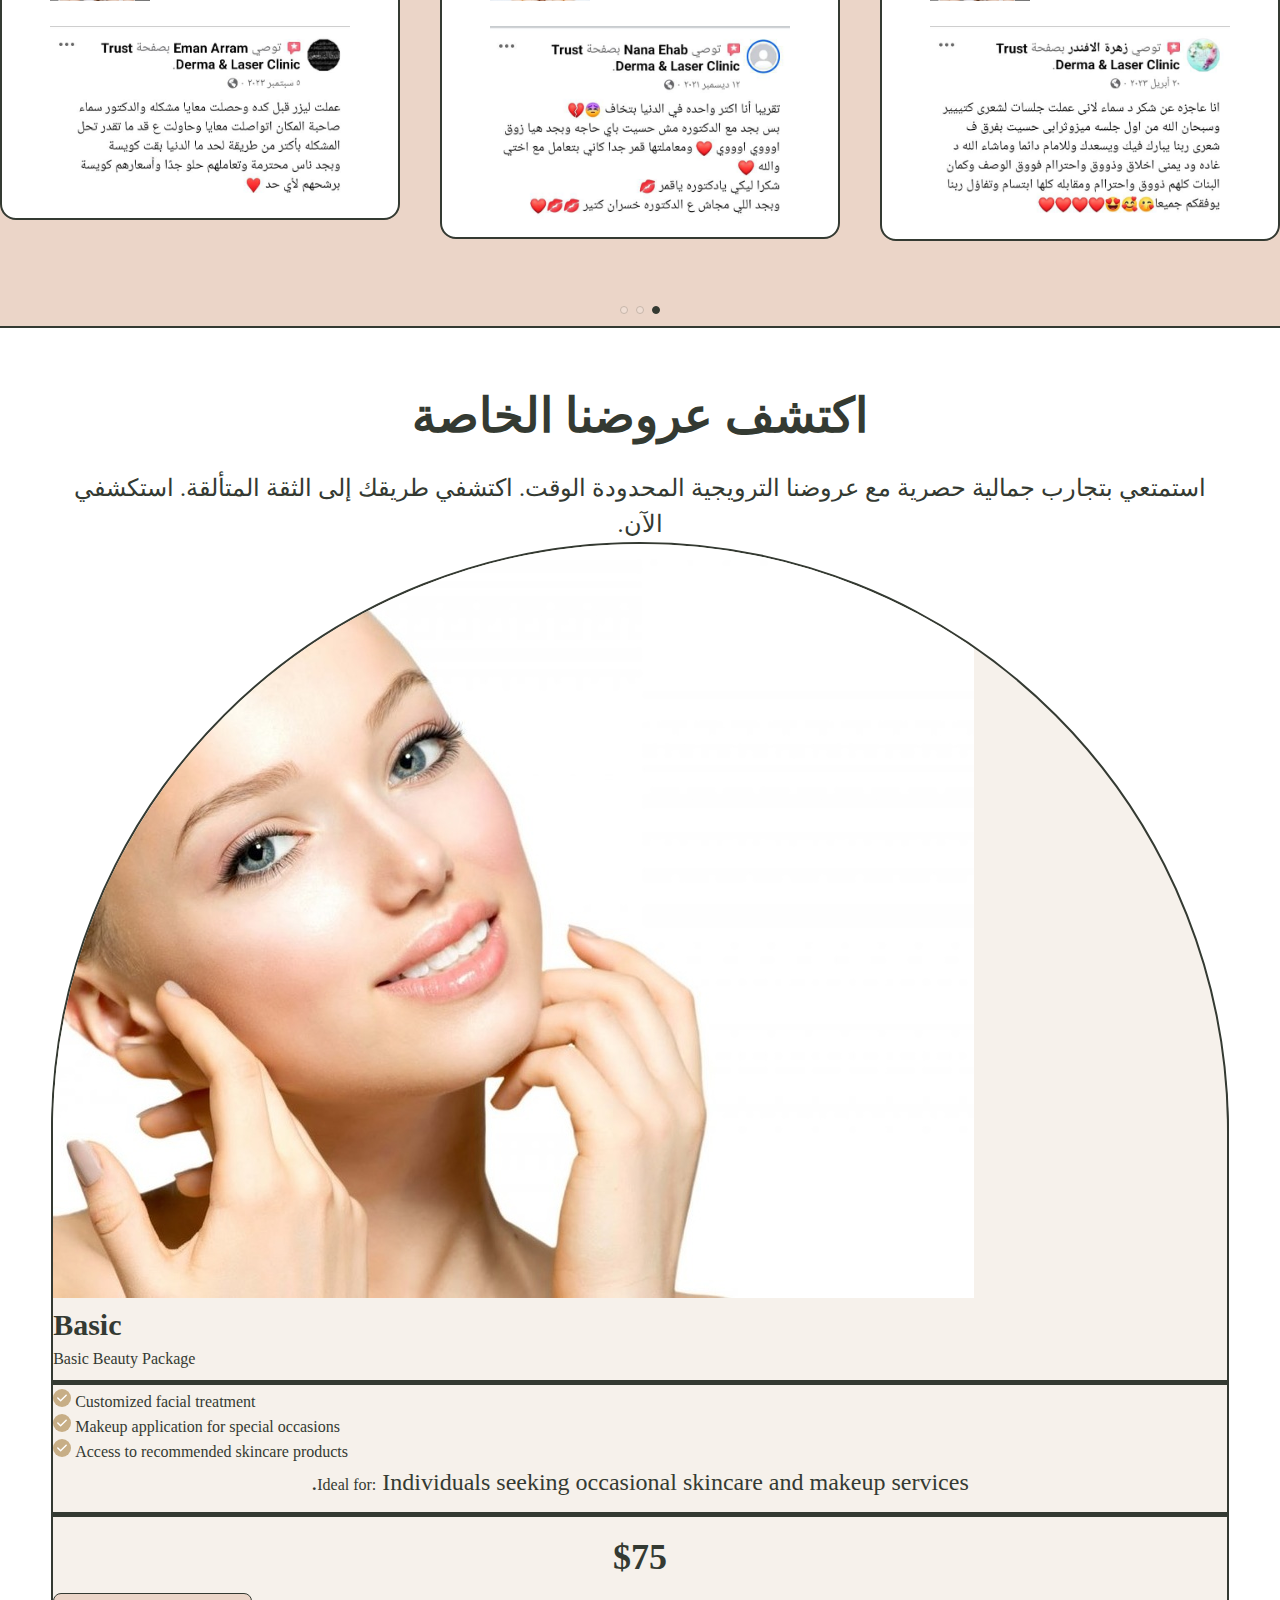
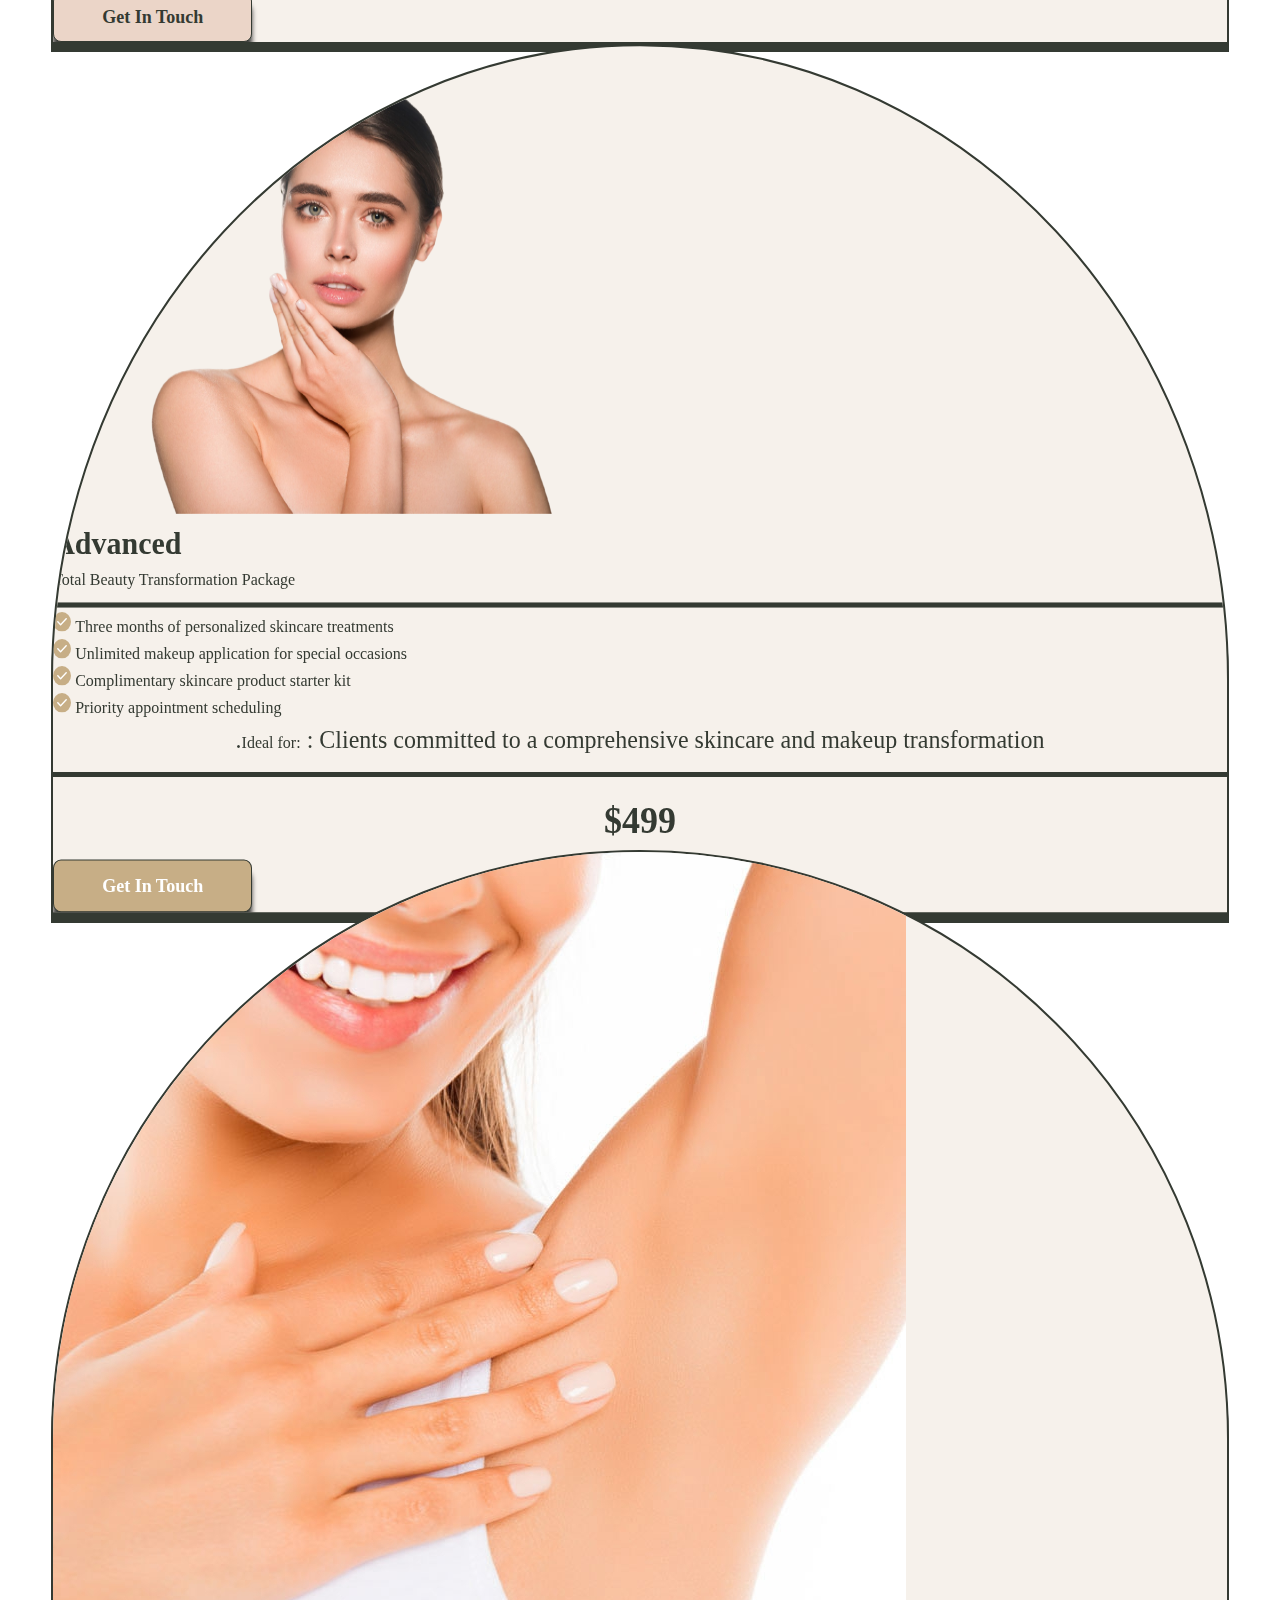
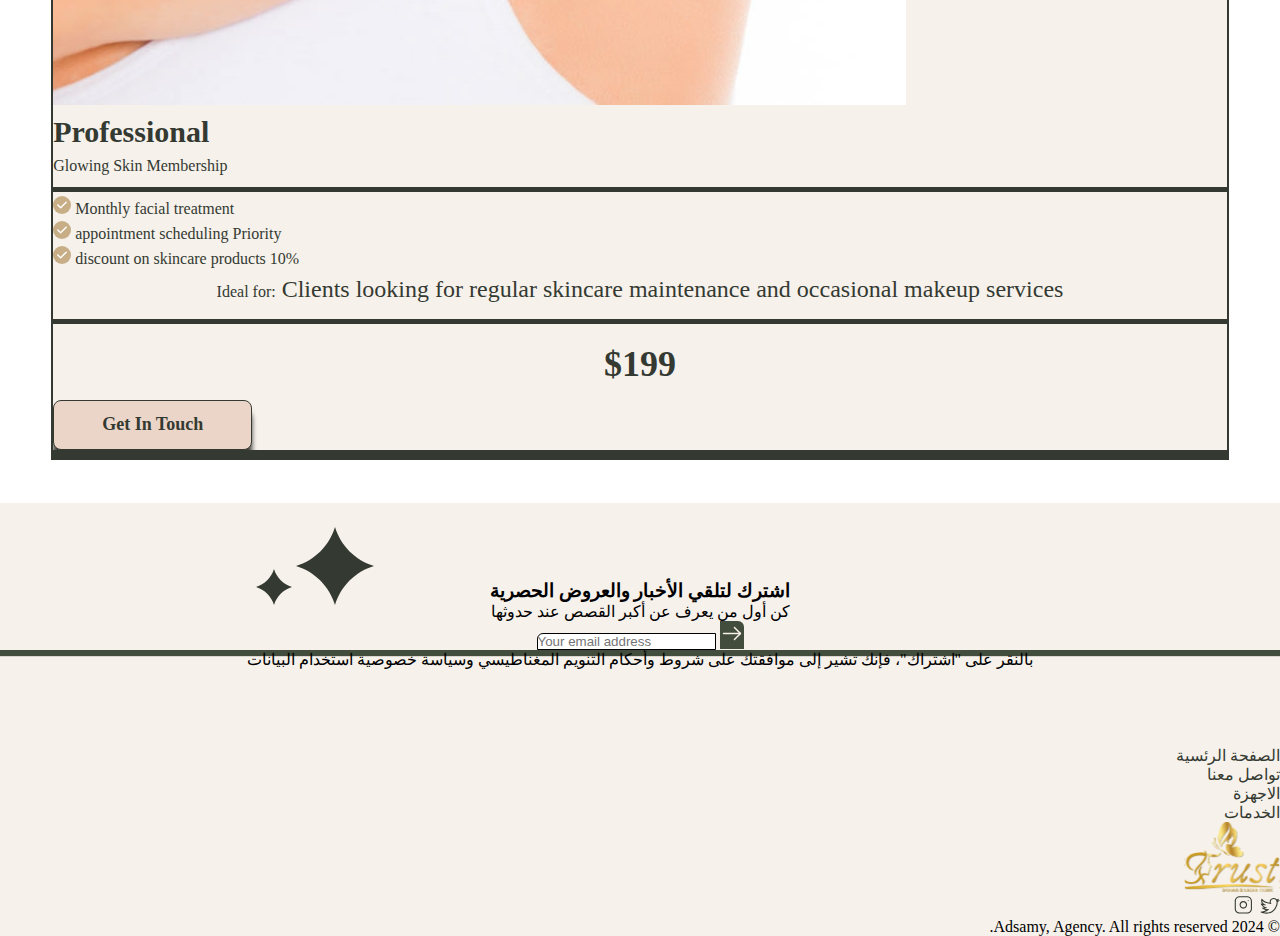
==== commit 38ef9972: "fds" ====
--- a/index.html
+++ b/index.html
@@ -136,7 +136,7 @@
     </section>
     <!-- Details -->
     <!-- Special-services -->
-    <div class="sp-services text-center">
+    <div class="sp-services text-center pe-0">
       <h3>خدماتنا الخاصة</h3>
       <p>
         استمتعي بتجارب جمالية حصرية مع عروضنا الترويجية المحدودة الوقت. اكتشفي
@@ -519,12 +519,12 @@
     <!-- mainLinks -->
     <!-- copyRight -->
     <div
-      class="copy-right d-flex d-sm-flex-row flex-column align-items-center justify-content-between py-2 px-sm-5 px-2"
+      class="copy-right d-flex flex-sm-row flex-column align-items-center justify-content-between py-2 px-sm-5 px-2"
     >
       <div class="socials d-flex gap-3">
-        <img src="./assets/imgs/tweetf.svg" alt="" />
-        <img src="./assets/imgs/facef.svg" alt="" />
-        <img src="./assets/imgs/instaf.svg" alt="" />
+        <a href="#"><img src="./assets/imgs/tweetf.svg" alt="" /></a>
+        <a href="#"><img src="./assets/imgs/facef.svg" alt="" /></a>
+        <a href="#"><img src="./assets/imgs/instaf.svg" alt="" /></a>
       </div>
       <a href="#">© 2024 Adsamy, Agency. All rights reserved.</a>
     </div>
--- a/assets/css/main.css
+++ b/assets/css/main.css
@@ -22,6 +22,9 @@
   text-decoration: none;
   color: inherit;
 }
+a:hover {
+  color: var(--main-color);
+}
 
 input {
   outline: none;
@@ -32,6 +35,13 @@
 }
 
 /* NavBar */
+
+.button-border-nav {
+  width: 100%;
+  height: 2px;
+  background-color: var(--main-color);
+}
+
 nav.navbar {
   padding-top: 0 !important;
   padding-bottom: 0 !important;
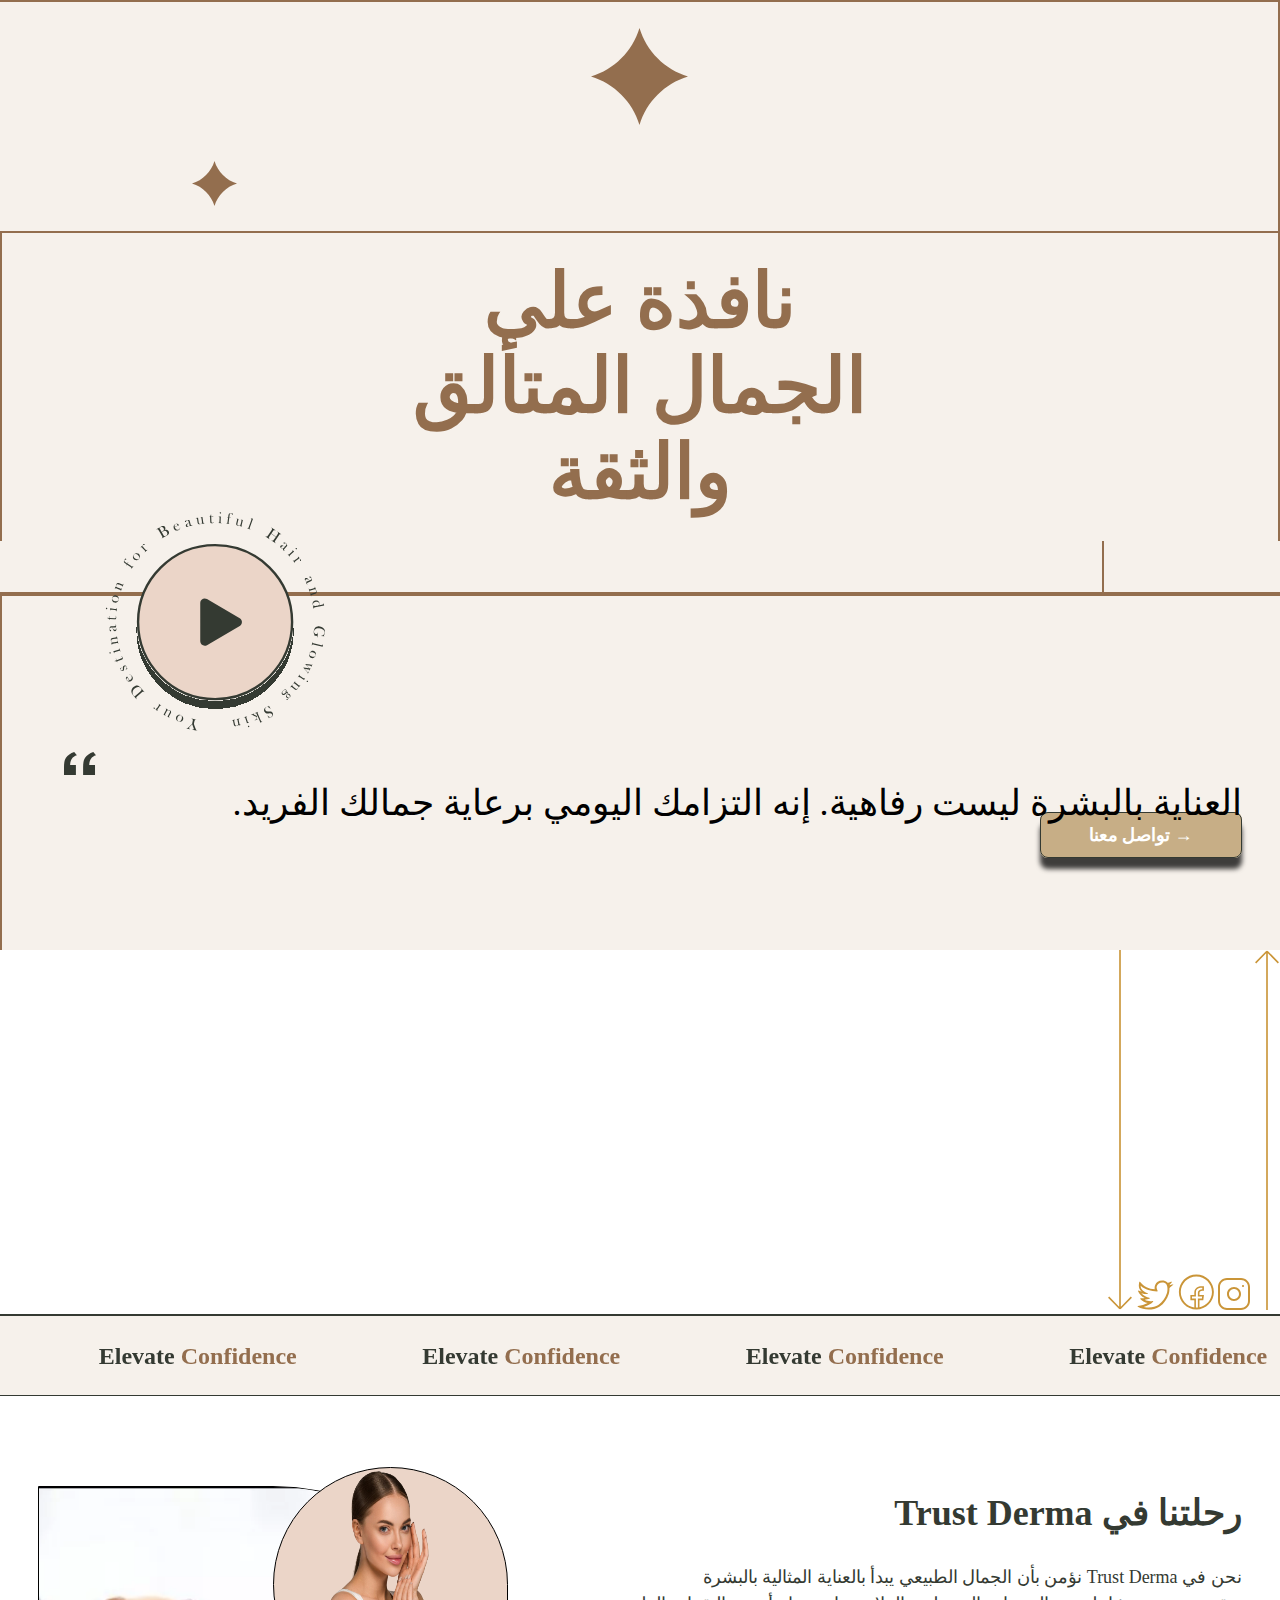
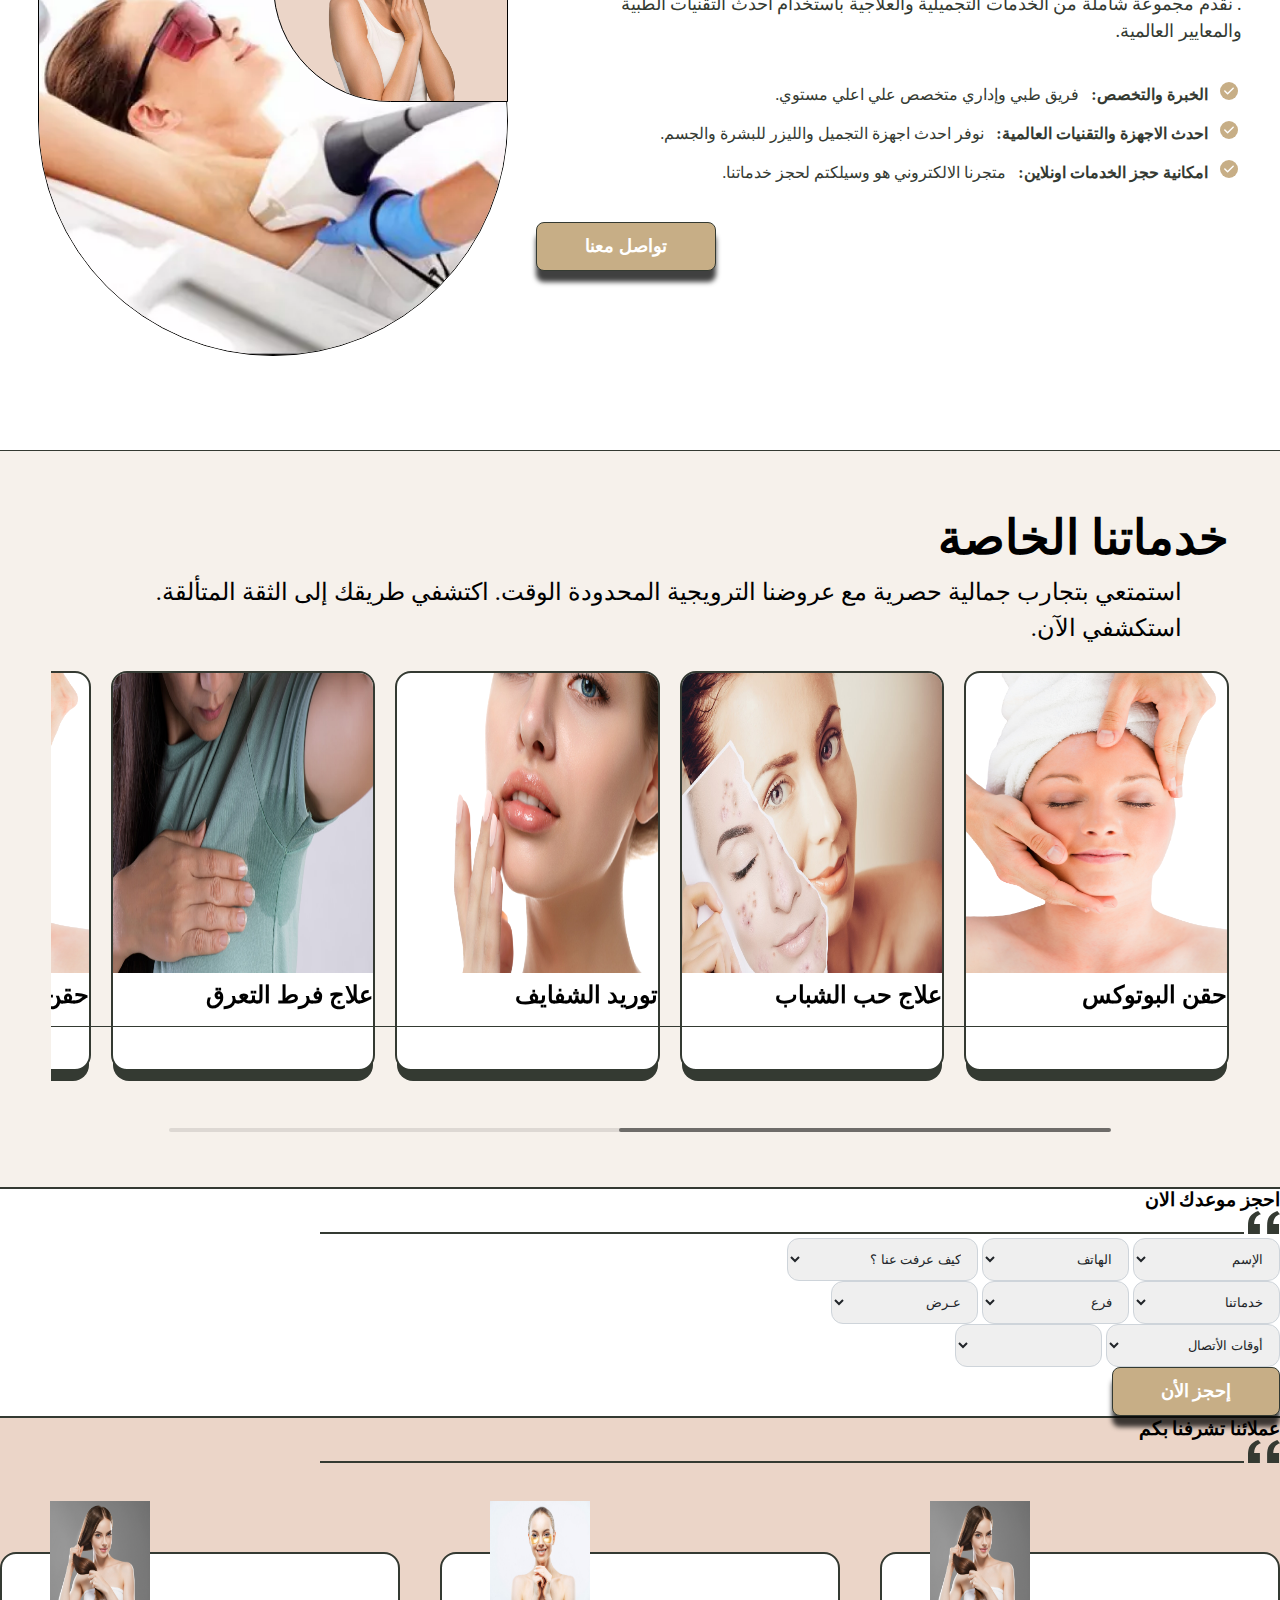
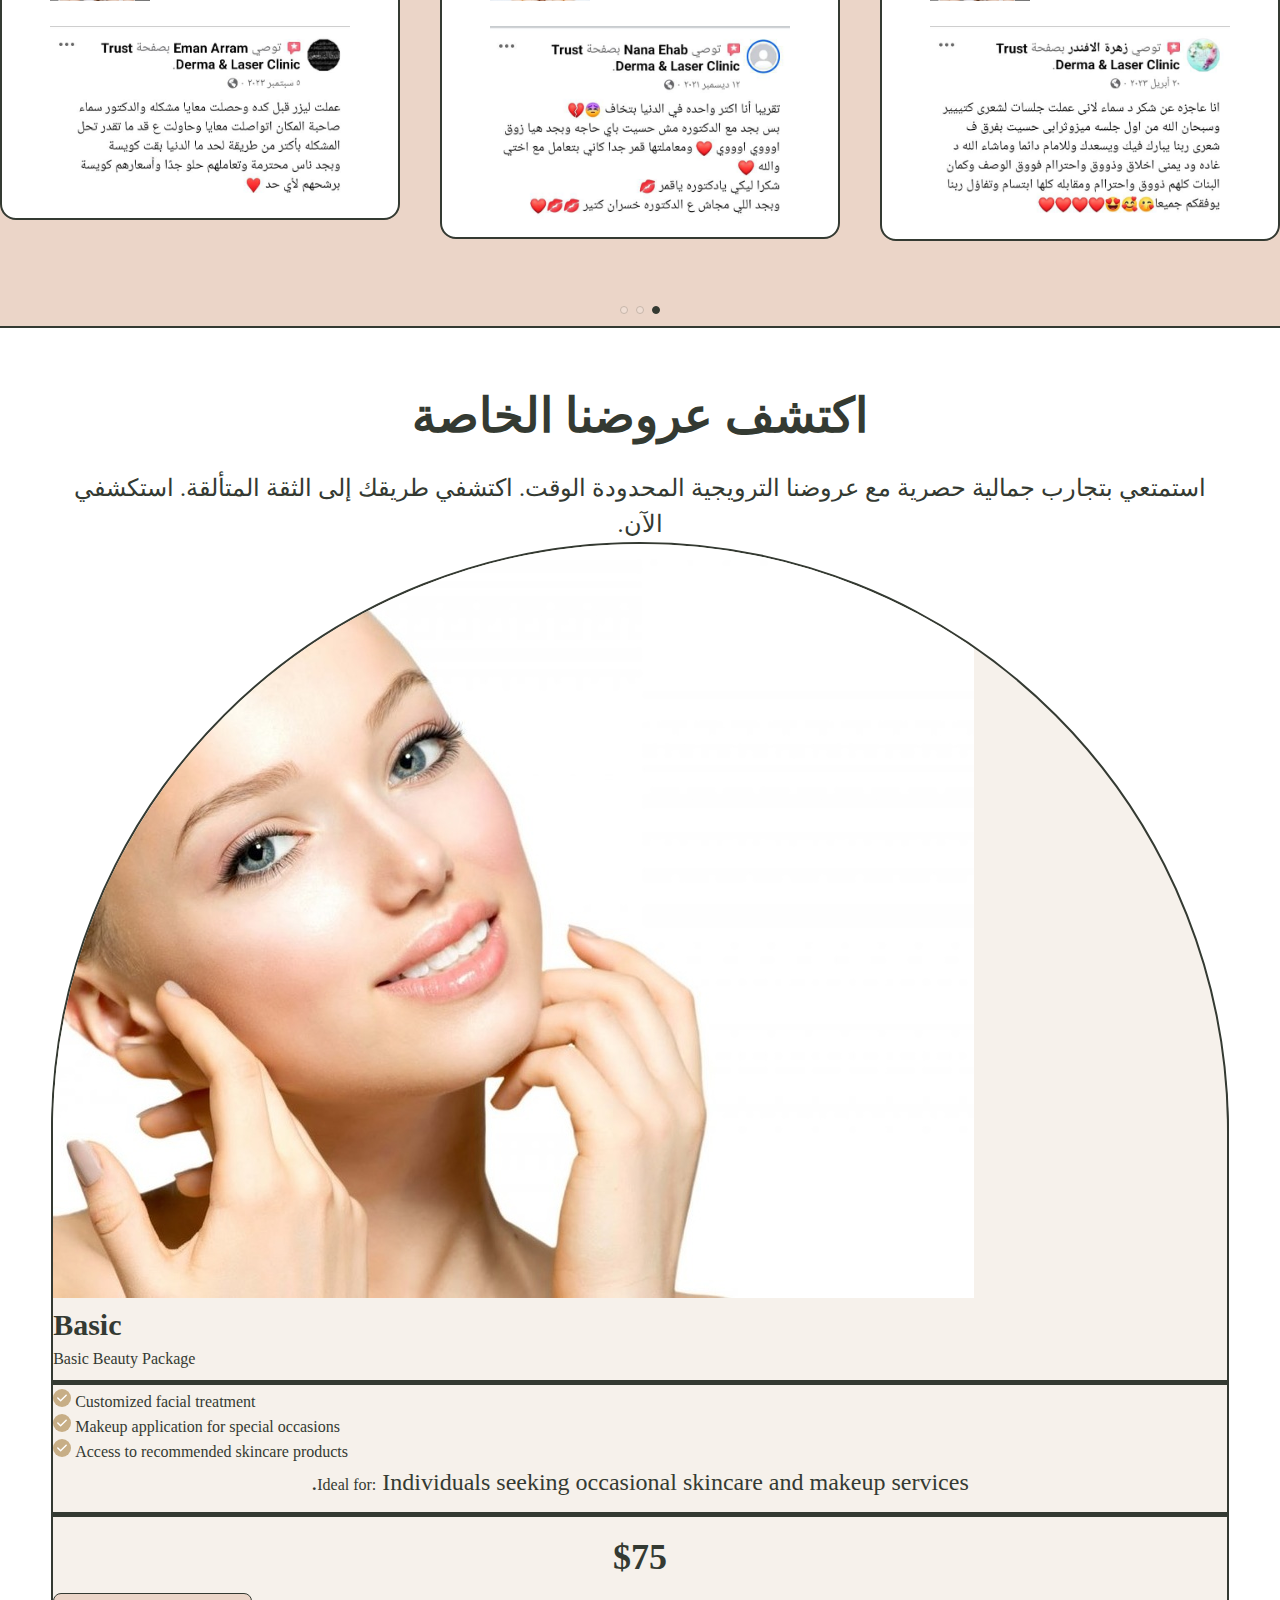
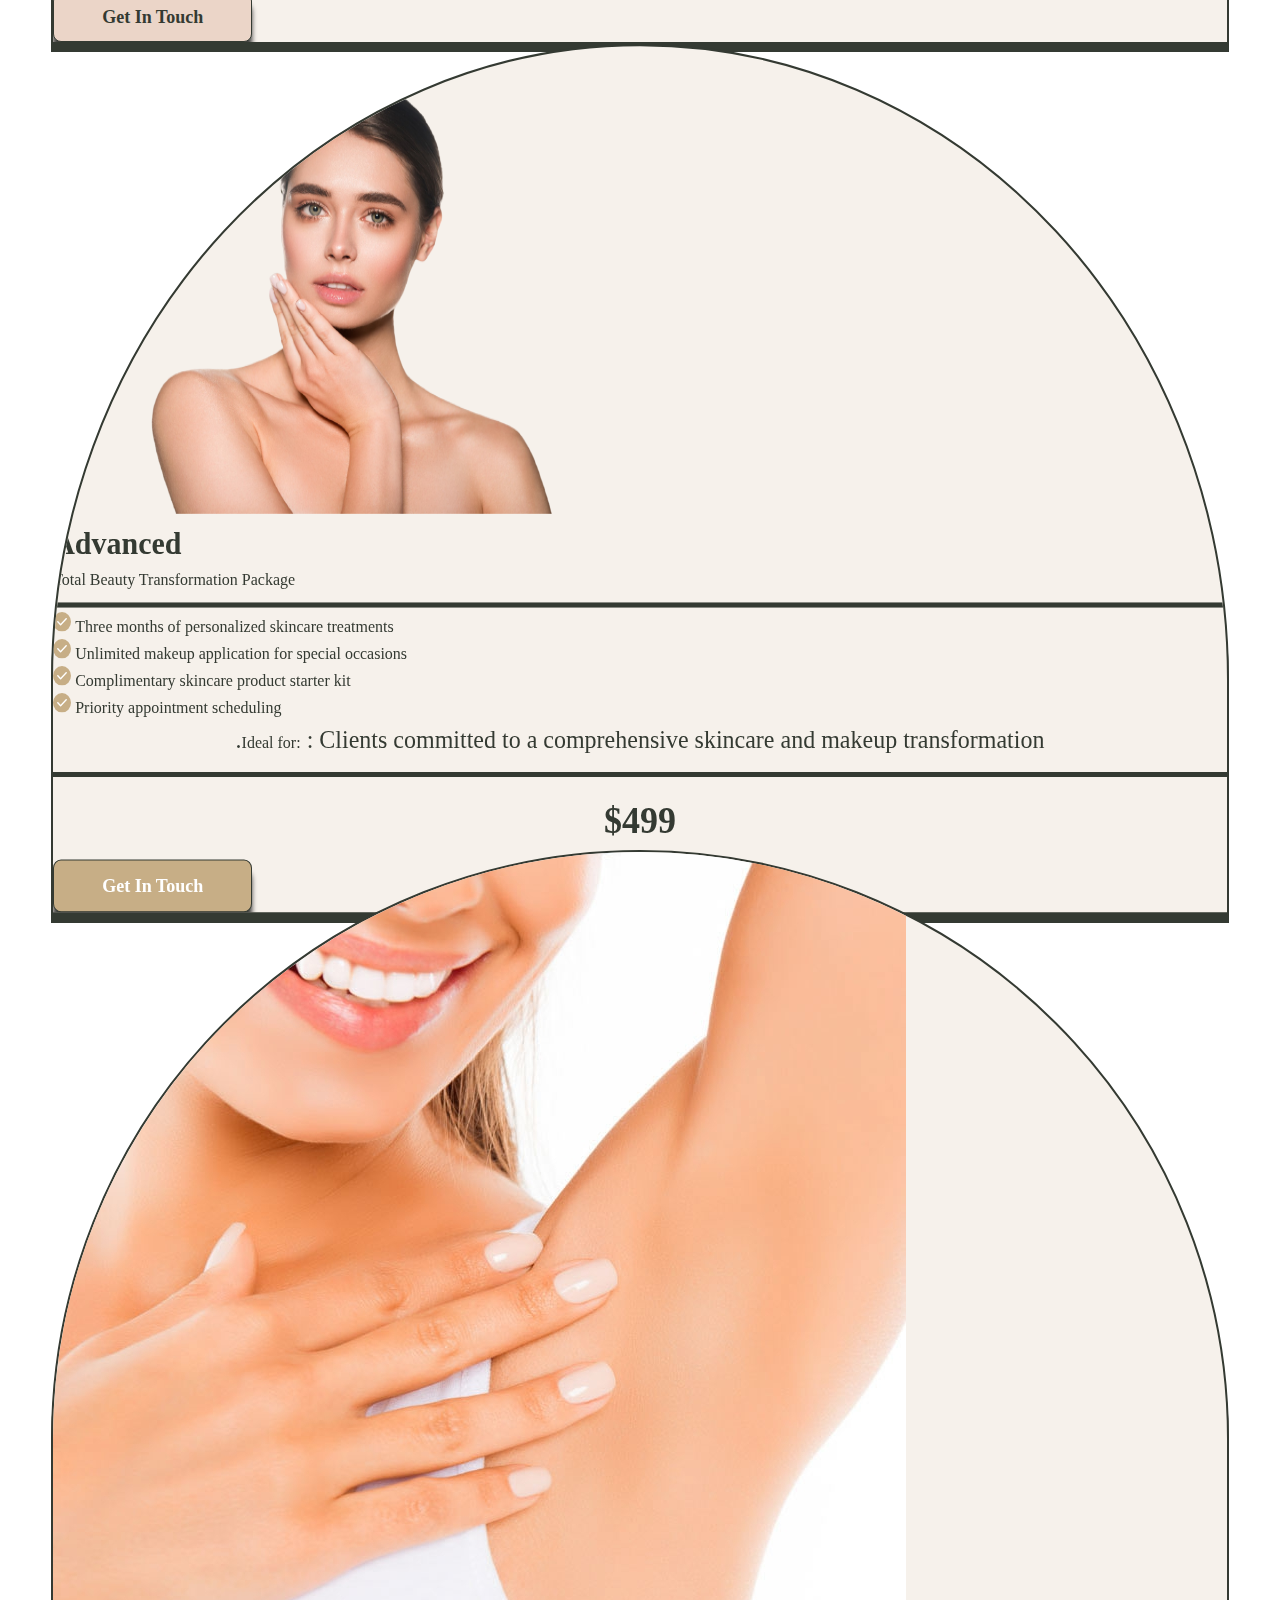
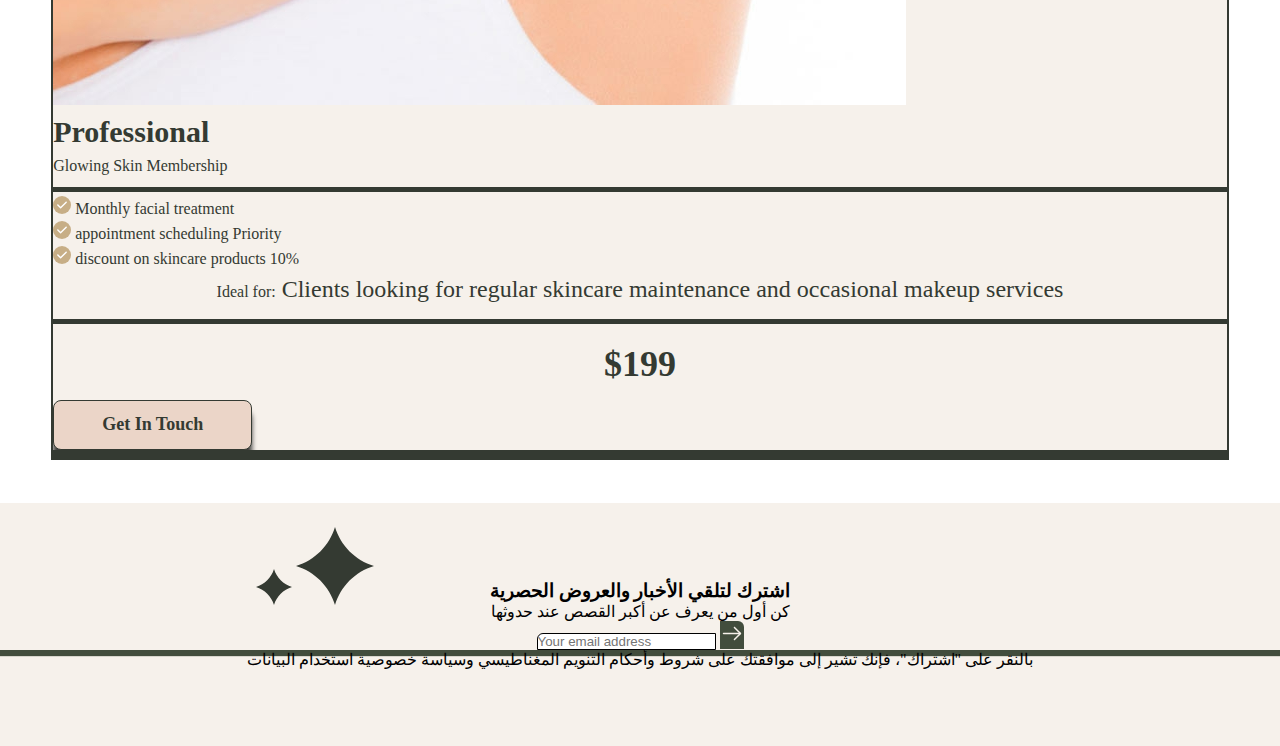
==== commit b1e21a00: "final" ====
--- a/index.html
+++ b/index.html
@@ -98,8 +98,9 @@
           <h3>رحلتنا في Trust Derma</h3>
           <p>
             نحن في Trust Derma نؤمن بأن الجمال الطبيعي يبدأ بالعناية المثالية
-            بالبشرة. نقدم مجموعة شاملة من الخدمات التجميلية والعلاجية باستخدام
-            أحدث التقنيات الطبية والمعايير العالمية.
+            بالبشرة <br />. نقدم مجموعة شاملة من الخدمات التجميلية والعلاجية
+            باستخدام أحدث التقنيات الطبية <br />
+            والمعايير العالمية.
           </p>
           <ul>
             <li>
@@ -118,7 +119,7 @@
               >متجرنا الالكتروني هو وسيلكتم لحجز خدماتنا.
             </li>
           </ul>
-          <a class="custom-btn me-auto" href="#"> تواصل معنا</a>
+          <a class="custom-btn mx-auto" href="#"> تواصل معنا</a>
         </div>
         <div class="images">
           <img
@@ -500,35 +501,9 @@
       </div>
     </section>
     <!-- Subscribe -->
-    <!-- mainLinks -->
-    <div class="main-links px-sm-5 px-2 py-4" style="color: #343a32">
-      <div
-        class="wrapper py-3 d-flex flex-sm-row flex-column-reverse gap-4 justify-content-between align-items-center border-1 border-dark border-bottom"
-      >
-        <ul class="links d-flex gap-3 fs-5 align-items-center">
-          <li><a href="#">الصفحة الرئسية</a></li>
-          <li><a href="#"> تواصل معنا</a></li>
-          <li><a href="#"> الاجهزة</a></li>
-          <li><a href="#"> الخدمات</a></li>
-        </ul>
-        <div class="img-wrapper">
-          <img src="./assets/imgs/logo.svg" alt="" />
-        </div>
-      </div>
-    </div>
-    <!-- mainLinks -->
-    <!-- copyRight -->
-    <div
-      class="copy-right d-flex flex-sm-row flex-column align-items-center justify-content-between py-2 px-sm-5 px-2"
-    >
-      <div class="socials d-flex gap-3">
-        <a href="#"><img src="./assets/imgs/tweetf.svg" alt="" /></a>
-        <a href="#"><img src="./assets/imgs/facef.svg" alt="" /></a>
-        <a href="#"><img src="./assets/imgs/instaf.svg" alt="" /></a>
-      </div>
-      <a href="#">© 2024 Adsamy, Agency. All rights reserved.</a>
-    </div>
-    <!-- copyRight -->
+    <footer>
+      <div class="footer-container"></div>
+    </footer>
     <!-- Bootstrab -->
     <script
       src="https://cdn.jsdelivr.net/npm/bootstrap@5.0.2/dist/js/bootstrap.bundle.min.js"
@@ -581,20 +556,6 @@
         scrollbar: {
           el: ".swiper-scrollbar",
         },
-        // breakpoints: {
-        //   680: {
-        //     slidesPerView: 3,
-        //     spaceBetween: 20,
-        //   },
-        //   968: {
-        //     slidesPerView: 4,
-        //     spaceBetween: 40,
-        //   },
-        //   1724: {
-        //     slidesPerView: 4,
-        //     spaceBetween: 50,
-        //   },
-        // },
       });
       var swiper3 = new Swiper(".swiper3", {
         autoplay: true,
--- a/assets/css/main.css
+++ b/assets/css/main.css
@@ -215,6 +215,7 @@
   border: 1px solid black;
   aspect-ratio: 1/1;
   object-fit: cover;
+  background-color: var(--secondry-color);
 }
 .details .wrapper .images img.sm {
   position: absolute;
@@ -255,7 +256,7 @@
   font-family: Garamond;
   font-size: 16px;
   font-weight: 400;
-  line-height: 24px;
+  line-height: 27px;
 }
 
 .details .wrapper .text li span {
@@ -285,6 +286,22 @@
 
 /* Swiper */
 
+/* Booking-section */
+section.booking {
+  border-top: 2px solid #343a32;
+}
+
+form select {
+  padding: 12px 65px;
+  outline: none;
+  padding-right: 12px;
+  border: 1px solid #ced4da;
+  border-radius: 12px;
+
+  color: #212529;
+}
+/* Booking-section */
+
 .swiper-pagination-bullet {
   border: 1px solid #343a32 !important;
   background: white !important;
@@ -292,3 +309,56 @@
 .swiper-pagination-bullet-active {
   background-color: #343a32 !important;
 }
+
+/* subscribe-section */
+section.subecribe {
+  position: relative;
+  background-color: var(--secondry-color);
+  padding-block: 6%;
+  text-align: center;
+}
+
+section.subecribe .wrapper {
+  position: relative;
+  z-index: 2;
+}
+
+section.subecribe .stars {
+  position: absolute;
+  z-index: 1;
+  left: 20%;
+  top: 10%;
+}
+section.subecribe .input-wrapper {
+  box-shadow: 0px 6px 1px 0px #424d3d;
+}
+section.subecribe .input-wrapper input {
+  border: 1px solid black;
+  border-top-left-radius: 6px;
+}
+section.subecribe .input-wrapper button {
+  border: none;
+  background: #424d3d;
+  border-top-right-radius: 6px;
+}
+@media (max-width: 1080px) {
+  section.subecribe .stars {
+    display: none !important;
+  }
+}
+
+/* subscribe-section */
+
+.main-links,
+.copy-right {
+  background-color: var(--secondry-color);
+}
+
+/* main-links-section */
+@media (max-width: 500px) {
+  .main-links ul {
+    font-size: 14px !important;
+  }
+}
+
+/* main-links-section */
